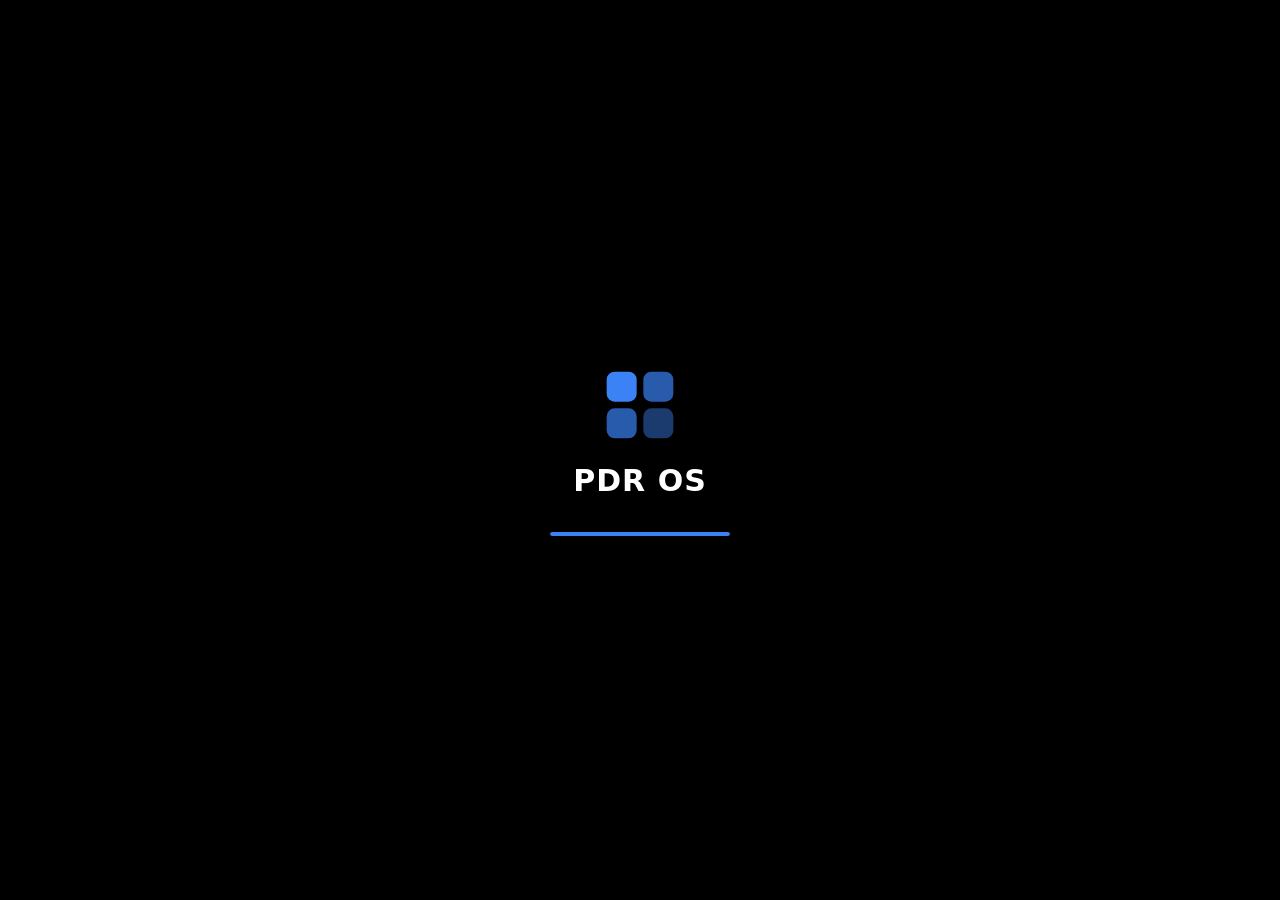
==== web/os/index.html @ 19054e84 "Add tablet OS UI, app SDK and integration protocol Framework-agnostic tablet OS that runs in a DUI (" ====
<!DOCTYPE html>
<html lang="en" data-theme="dark">
<head>
    <meta charset="utf-8">
    <meta name="viewport" content="width=device-width, initial-scale=1">
    <title>PDR OS</title>
    <link rel="stylesheet" href="css/os.css">
    <!-- shared key-injection helpers (window.PDRTablet); the OS never calls ready() -->
    <script>window.__PDR_TABLET_OS__ = true;</script>
    <script src="../sdk/pdr-tablet.js"></script>
    <script type="module" src="js/main.js"></script>
</head>
<body>
    <div id="device" class="device is-asleep is-locked">
        <div id="wallpaper" class="wallpaper"></div>

        <div id="home" class="home"></div>
        <nav id="dock" class="dock"></nav>
        <div id="apps" class="apps"></div>
        <div id="switcher" class="switcher"></div>
        <div id="lock" class="lock"></div>

        <header id="statusbar" class="statusbar"></header>
        <div id="homebar" class="homebar" title="Home"></div>

        <div id="panel-scrim" class="scrim"></div>
        <div id="panel" class="panel"></div>
        <div id="toasts" class="toasts"></div>
        <div id="menu-scrim" class="scrim menu-scrim"></div>
        <div id="menu" class="menu"></div>

        <div id="boot" class="boot is-hidden"></div>
        <div id="sleep" class="sleep"></div>
        <div id="dim" class="dim"></div>
    </div>
</body>
</html>
---- web/os/css/os.css ----
/* =====================================================================
   PDR OS
   Everything is sized in rem. 1rem = 1/80 of the screen height (or 1/128
   of the width, whichever is smaller), so the layout scales to any DUI
   resolution. Designed for 16:10 landscape.
   ===================================================================== */

:root {
    font-size: min(calc(100vw / 128), calc(100vh / 80));

    --accent: #3b82f6;
    --accent-rgb: 59 130 246;
    --danger: #ef4444;
    --success: #22c55e;

    --font: 'Segoe UI Variable Text', 'Segoe UI', system-ui, -apple-system, 'Helvetica Neue', Arial, sans-serif;
    --font-display: 'Segoe UI Variable Display', 'Segoe UI', system-ui, -apple-system, sans-serif;

    --r-sm: .8rem;
    --r-md: 1.2rem;
    --r-lg: 1.8rem;
    --r-xl: 2.6rem;

    --ease: cubic-bezier(.2, .8, .2, 1);
    --ease-out: cubic-bezier(.16, 1, .3, 1);

    --statusbar-h: 3.2rem;
    --homebar-h: 2.4rem;

    --on-wallpaper: #ffffff;
    --on-wallpaper-2: rgba(255, 255, 255, .72);
}

:root,
[data-theme="dark"] {
    color-scheme: dark;
    --bg: #0e1420;
    --surface: #151c2a;
    --surface-2: #1b2334;
    --surface-3: #232d42;
    --hover: rgba(255, 255, 255, .055);
    --border: rgba(255, 255, 255, .07);
    --border-strong: rgba(255, 255, 255, .13);
    --text: #e9eef7;
    --text-2: #a4afc3;
    --text-3: #6d7a93;
    --glass: rgba(20, 27, 42, .58);
    --glass-strong: rgba(19, 26, 40, .86);
    --glass-border: rgba(255, 255, 255, .09);
    --shadow: 0 1.2rem 3.6rem rgba(0, 0, 0, .42);
    --shadow-sm: 0 .4rem 1.2rem rgba(0, 0, 0, .28);
}

[data-theme="light"] {
    color-scheme: light;
    --bg: #eef1f6;
    --surface: #f6f7fb;
    --surface-2: #ffffff;
    --surface-3: #e7ebf2;
    --hover: rgba(15, 23, 42, .05);
    --border: rgba(15, 23, 42, .08);
    --border-strong: rgba(15, 23, 42, .14);
    --text: #111827;
    --text-2: #4b5567;
    --text-3: #8591a5;
    --glass: rgba(255, 255, 255, .62);
    --glass-strong: rgba(250, 251, 254, .9);
    --glass-border: rgba(255, 255, 255, .55);
    --shadow: 0 1.2rem 3.6rem rgba(15, 23, 42, .2);
    --shadow-sm: 0 .4rem 1.2rem rgba(15, 23, 42, .12);
}

*, *::before, *::after { box-sizing: border-box; margin: 0; padding: 0; }

html, body {
    width: 100%;
    height: 100%;
    overflow: hidden;
    background: #000;
    font-family: var(--font);
    color: var(--text);
    -webkit-font-smoothing: antialiased;
    user-select: none;
}

button {
    font: inherit;
    color: inherit;
    background: none;
    border: 0;
    cursor: pointer;
}

input, textarea { font: inherit; color: inherit; user-select: text; }

.icon { display: inline-flex; width: 1em; height: 1em; flex-shrink: 0; }
.icon svg, .logo-mark svg { width: 100%; height: 100%; fill: currentColor; }
.logo-mark { display: inline-flex; }

::-webkit-scrollbar { width: .6rem; height: .6rem; }
::-webkit-scrollbar-thumb { background: var(--border-strong); border-radius: 1rem; }
::-webkit-scrollbar-track { background: transparent; }

/* ---------- device ---------- */

.device {
    position: relative;
    width: 100vw;
    height: 100vh;
    overflow: hidden;
    font-size: 1.4rem;
    background: #000;
}

.wallpaper {
    position: absolute;
    inset: 0;
    background-size: cover;
    transition: filter .4s var(--ease), transform .5s var(--ease);
}
.device.in-app .wallpaper,
.device.is-locked .wallpaper { filter: blur(.6rem) brightness(.8); transform: scale(1.04); }
.device.in-app:not([data-overlay="switcher"]) .wallpaper { filter: none; transform: none; }

/* ---------- status bar ---------- */

.statusbar {
    position: absolute;
    inset: 0 0 auto 0;
    height: var(--statusbar-h);
    padding: 0 2.2rem;
    display: flex;
    align-items: center;
    justify-content: space-between;
    z-index: 40;
    color: var(--on-wallpaper);
    font-size: 1.25rem;
    font-weight: 600;
    text-shadow: 0 1px 3px rgba(0, 0, 0, .35);
    transition: background .25s, color .25s;
}
.device.in-app:not([data-overlay="switcher"]) .statusbar {
    background: var(--surface);
    color: var(--text);
    text-shadow: none;
    border-bottom: 1px solid var(--border);
}
.sb-left { display: flex; align-items: baseline; gap: .9rem; }
.sb-date { font-weight: 500; opacity: .75; }
.sb-right {
    display: flex;
    align-items: center;
    gap: .9rem;
    height: 2.4rem;
    padding: 0 .9rem;
    margin-right: -.9rem;
    border-radius: 1.2rem;
    font-weight: 600;
    transition: background .15s;
}
.sb-right:hover { background: rgba(255, 255, 255, .12); }
.device.in-app:not([data-overlay="switcher"]) .sb-right:hover { background: var(--hover); }
.sb-icon { font-size: 1.5rem; }
.sb-bolt { font-size: 1.3rem; margin-left: -.5rem; }
.sb-network { font-weight: 500; opacity: .85; }
.sb-signal { display: inline-flex; align-items: flex-end; gap: .2rem; height: 1.2rem; }
.sb-signal i { width: .35rem; background: currentColor; opacity: .3; border-radius: .1rem; }
.sb-signal i:nth-child(1) { height: 35%; }
.sb-signal i:nth-child(2) { height: 55%; }
.sb-signal i:nth-child(3) { height: 78%; }
.sb-signal i:nth-child(4) { height: 100%; }
.sb-signal i.on { opacity: 1; }
.sb-battery { display: inline-flex; align-items: center; gap: .6rem; }
.battery {
    position: relative;
    width: 2.4rem;
    height: 1.2rem;
    padding: .15rem;
    border: .12rem solid currentColor;
    border-radius: .35rem;
    opacity: .9;
}
.battery::after {
    content: '';
    position: absolute;
    right: -.35rem;
    top: 30%;
    width: .2rem;
    height: 40%;
    background: currentColor;
    border-radius: 0 .1rem .1rem 0;
}
.battery-fill { display: block; height: 100%; background: currentColor; border-radius: .15rem; }
.battery.is-low .battery-fill { background: var(--danger); }

/* ---------- home ---------- */

.home {
    position: absolute;
    inset: var(--statusbar-h) 0 0 0;
    padding: 3.4rem 5.2rem 13rem;
    display: grid;
    grid-template-columns: 31rem 1fr;
    gap: 5.2rem;
    z-index: 1;
    transition: transform .35s var(--ease), opacity .3s var(--ease), filter .3s;
}
.device.in-app .home { transform: scale(.94); opacity: 0; pointer-events: none; }
.device.is-locked .home { opacity: 0; }

.home-widgets { display: flex; flex-direction: column; gap: 1.8rem; min-height: 0; }

.widget {
    background: var(--glass);
    backdrop-filter: blur(2.4rem) saturate(1.4);
    border: 1px solid var(--glass-border);
    border-radius: var(--r-xl);
    box-shadow: var(--shadow-sm);
    color: var(--text);
}
.clock-widget { padding: 2.4rem 2.6rem; }
.cw-time {
    font-family: var(--font-display);
    font-size: 7.2rem;
    font-weight: 300;
    line-height: 1;
    letter-spacing: -.2rem;
}
.cw-time small, .lock-time small { font-size: .32em; font-weight: 500; letter-spacing: 0; margin-left: .6rem; opacity: .7; }
.cw-date { margin-top: 1rem; font-size: 1.6rem; color: var(--text-2); }

.notif-widget { padding: 1.8rem; display: flex; flex-direction: column; gap: 1.2rem; min-height: 0; flex: 1; overflow: hidden; }
.widget-title {
    display: flex;
    align-items: center;
    gap: .8rem;
    padding: 0 .4rem;
    font-size: 1.2rem;
    font-weight: 600;
    text-transform: uppercase;
    letter-spacing: .1rem;
    color: var(--text-2);
}
.nw-list { display: flex; flex-direction: column; gap: .8rem; overflow-y: auto; min-height: 0; }
.nw-empty { margin: auto; color: var(--text-3); font-size: 1.3rem; }

.home-apps { min-height: 0; overflow-y: auto; overflow-x: hidden; padding: 1rem .6rem 0; margin: -1rem -.6rem 0; }

.app-grid {
    display: grid;
    grid-template-columns: repeat(auto-fill, minmax(10.4rem, 1fr));
    gap: 2.6rem 1.6rem;
    align-content: start;
}

.app-icon {
    position: relative;
    display: flex;
    flex-direction: column;
    align-items: center;
    gap: .8rem;
    color: var(--on-wallpaper);
    border-radius: var(--r-lg);
    transition: transform .18s var(--ease);
}
.app-icon:hover { transform: translateY(-.2rem); }
.app-icon:active { transform: scale(.92); }
.app-label {
    max-width: 10.4rem;
    font-size: 1.25rem;
    font-weight: 500;
    white-space: nowrap;
    overflow: hidden;
    text-overflow: ellipsis;
    text-shadow: 0 1px 3px rgba(0, 0, 0, .5);
}
.tile-wrap { position: relative; display: inline-flex; }

.tile {
    width: 7.2rem;
    height: 7.2rem;
    border-radius: 1.9rem;
    display: inline-flex;
    align-items: center;
    justify-content: center;
    flex-shrink: 0;
    color: #fff;
    overflow: hidden;
    box-shadow: 0 .6rem 1.6rem rgba(0, 0, 0, .28), inset 0 1px 0 rgba(255, 255, 255, .22);
    background-image: linear-gradient(160deg, rgba(255, 255, 255, .18), rgba(255, 255, 255, 0) 55%);
}
.tile-default { background-color: var(--accent); }
.tile.has-image { background: transparent; box-shadow: 0 .6rem 1.6rem rgba(0, 0, 0, .28); }
.tile img { width: 100%; height: 100%; object-fit: cover; pointer-events: none; }
.tile-letter { font-family: var(--font-display); font-size: 3.2rem; font-weight: 600; }
.tile-glyph { font-size: 3.8rem; }
.tile .logo-mark { width: 55%; height: 55%; }

.tile-xs { width: 3rem; height: 3rem; border-radius: .85rem; box-shadow: none; }
.tile-xs .tile-letter { font-size: 1.4rem; }
.tile-xs .tile-glyph { font-size: 1.7rem; }
.tile-sm { width: 4.2rem; height: 4.2rem; border-radius: 1.15rem; box-shadow: none; }
.tile-sm .tile-letter { font-size: 1.9rem; }
.tile-sm .tile-glyph { font-size: 2.3rem; }
.tile-xl { width: 10rem; height: 10rem; border-radius: 2.6rem; }
.tile-xl .tile-letter { font-size: 4.6rem; }
.tile-xl .tile-glyph { font-size: 5.4rem; }

.badge {
    position: absolute;
    top: -.6rem;
    right: -.6rem;
    min-width: 2.2rem;
    height: 2.2rem;
    padding: 0 .6rem;
    display: inline-flex;
    align-items: center;
    justify-content: center;
    border-radius: 1.1rem;
    background: var(--danger);
    color: #fff;
    font-size: 1.15rem;
    font-weight: 700;
    box-shadow: 0 0 0 .2rem rgba(0, 0, 0, .15);
}

.grid-empty {
    grid-column: 1 / -1;
    margin-top: 4rem;
    padding: 3.6rem 3rem;
    display: flex;
    flex-direction: column;
    align-items: center;
    gap: .8rem;
    text-align: center;
    color: var(--on-wallpaper);
    background: rgba(0, 0, 0, .16);
    border: 1px dashed rgba(255, 255, 255, .22);
    border-radius: var(--r-xl);
}
.grid-empty-icon { font-size: 3.6rem; opacity: .7; margin-bottom: .6rem; }
.grid-empty-title { font-size: 1.8rem; font-weight: 600; }
.grid-empty-text { font-size: 1.35rem; color: var(--on-wallpaper-2); max-width: 36rem; }

/* ---------- dock ---------- */

.dock {
    position: absolute;
    left: 50%;
    bottom: 3.4rem;
    z-index: 2;
    display: flex;
    align-items: center;
    gap: 1.4rem;
    padding: 1.2rem 1.4rem;
    background: var(--glass);
    backdrop-filter: blur(2.8rem) saturate(1.5);
    border: 1px solid var(--glass-border);
    border-radius: 2.8rem;
    box-shadow: var(--shadow);
    transform: translateX(-50%);
    transition: transform .35s var(--ease), opacity .25s;
}
.dock.is-empty { display: none; }
.device.in-app .dock,
.device.is-locked .dock { transform: translate(-50%, 14rem); opacity: 0; pointer-events: none; }
.dock .tile { width: 6.4rem; height: 6.4rem; border-radius: 1.7rem; }
.dock .tile-glyph { font-size: 3.4rem; }
.dock .tile-letter { font-size: 2.8rem; }
.dock-divider { width: 1px; align-self: stretch; margin: .4rem .2rem; background: var(--border-strong); }
.run-dot {
    position: absolute;
    bottom: -.9rem;
    width: .5rem;
    height: .5rem;
    border-radius: 50%;
    background: var(--text-2);
}

/* ---------- app host ---------- */

.apps {
    position: absolute;
    inset: var(--statusbar-h) 0 var(--homebar-h) 0;
    z-index: 10;
    pointer-events: none;
}
.app-frame {
    position: absolute;
    inset: 0;
    display: none;
    background: var(--bg);
    opacity: 0;
    transform: scale(.35);
    border-radius: var(--r-xl);
    overflow: hidden;
    transition: transform .34s var(--ease-out), opacity .22s var(--ease), border-radius .34s var(--ease-out);
}
.app-frame.is-visible { display: block; }
.app-frame.is-foreground { opacity: 1; transform: none; border-radius: 0; pointer-events: auto; }
.app-frame iframe { position: absolute; inset: 0; width: 100%; height: 100%; border: 0; background: var(--bg); }
.app-loader {
    position: absolute;
    inset: 0;
    display: flex;
    align-items: center;
    justify-content: center;
    background: var(--bg);
}
.spinner {
    width: 3.2rem;
    height: 3.2rem;
    border-radius: 50%;
    border: .3rem solid var(--border-strong);
    border-top-color: var(--accent);
    animation: spin .8s linear infinite;
}
@keyframes spin { to { transform: rotate(360deg); } }

.device.in-app:not([data-overlay="switcher"]) .homebar { background: var(--surface); }

/* ---------- home bar ---------- */

.homebar {
    position: absolute;
    left: 0;
    right: 0;
    bottom: 0;
    height: var(--homebar-h);
    z-index: 41;
    display: flex;
    align-items: center;
    justify-content: center;
    cursor: pointer;
    transition: background .25s;
    touch-action: none;
}
.homebar-pill {
    width: 16rem;
    height: .55rem;
    border-radius: 1rem;
    background: var(--on-wallpaper);
    opacity: .7;
    transform: translateY(var(--pull, 0));
    transition: opacity .15s, width .2s var(--ease);
    box-shadow: 0 0 .6rem rgba(0, 0, 0, .25);
}
.device.in-app:not([data-overlay="switcher"]) .homebar-pill { background: var(--text); opacity: .45; box-shadow: none; }
.homebar:hover .homebar-pill { opacity: 1; width: 18rem; }
.device.is-locked .homebar { pointer-events: none; opacity: 0; }

/* ---------- switcher ---------- */

.switcher {
    position: absolute;
    inset: 0;
    z-index: 20;
    display: flex;
    flex-direction: column;
    align-items: center;
    justify-content: center;
    gap: 3rem;
    background: rgba(5, 10, 20, .45);
    backdrop-filter: blur(2.2rem) saturate(1.2);
    opacity: 0;
    pointer-events: none;
    transition: opacity .25s var(--ease);
}
.device[data-overlay="switcher"] .switcher { opacity: 1; pointer-events: auto; }
.sw-track {
    display: flex;
    gap: 3.2rem;
    padding: 4rem 6rem 2rem;
    max-width: 100%;
    overflow-x: auto;
    align-items: flex-start;
}
.sw-item {
    position: relative;
    flex-shrink: 0;
    display: flex;
    flex-direction: column;
    gap: 1rem;
    transition: transform .25s var(--ease), opacity .25s;
    animation: sw-in .35s var(--ease-out) backwards;
}
.sw-item:nth-child(2) { animation-delay: .03s; }
.sw-item:nth-child(3) { animation-delay: .06s; }
.sw-item:nth-child(4) { animation-delay: .09s; }
.sw-item.is-dragging { transition: none; }
.sw-item.is-dismissed { transform: translateY(-40rem) !important; opacity: 0 !important; }
@keyframes sw-in { from { transform: translateY(3rem) scale(.94); opacity: 0; } }
.sw-head { display: flex; align-items: center; gap: .9rem; color: #fff; font-weight: 600; font-size: 1.4rem; padding-left: .4rem; }
.sw-head .tile-xs { width: 2.6rem; height: 2.6rem; border-radius: .75rem; }
.sw-card {
    position: relative;
    width: 30rem;
    height: 19rem;
    display: flex;
    align-items: center;
    justify-content: center;
    border-radius: var(--r-xl);
    background:
        radial-gradient(ellipse at 30% 20%, rgba(255, 255, 255, .16), transparent 60%),
        linear-gradient(150deg, rgba(11, 18, 32, .25), rgba(11, 18, 32, .7)),
        var(--tint);
    border: 1px solid rgba(255, 255, 255, .12);
    box-shadow: var(--shadow);
    cursor: pointer;
    touch-action: none;
    transition: transform .2s var(--ease);
}
.sw-card:hover { transform: scale(1.025); }
.sw-current {
    position: absolute;
    top: 1.2rem;
    left: 1.2rem;
    padding: .3rem .9rem;
    border-radius: 1rem;
    font-size: 1.1rem;
    font-weight: 600;
    color: #fff;
    background: rgba(0, 0, 0, .3);
}
.sw-close {
    position: absolute;
    top: 3.2rem;
    right: -1rem;
    width: 3rem;
    height: 3rem;
    display: flex;
    align-items: center;
    justify-content: center;
    border-radius: 50%;
    font-size: 1.6rem;
    color: #fff;
    background: rgba(30, 38, 55, .9);
    border: 1px solid rgba(255, 255, 255, .15);
    box-shadow: var(--shadow-sm);
}
.sw-close:hover { background: var(--danger); }
.sw-empty { display: flex; flex-direction: column; align-items: center; gap: 1rem; color: rgba(255, 255, 255, .75); font-size: 1.6rem; }
.sw-empty .icon { font-size: 4rem; opacity: .6; }
.sw-clear {
    padding: .9rem 2rem;
    border-radius: 2rem;
    font-weight: 600;
    color: #fff;
    background: rgba(255, 255, 255, .12);
    border: 1px solid rgba(255, 255, 255, .15);
}
.sw-clear:hover { background: rgba(255, 255, 255, .2); }

/* ---------- lock screen ---------- */

.lock {
    position: absolute;
    inset: 0;
    z-index: 30;
    color: var(--on-wallpaper);
    cursor: pointer;
    touch-action: none;
    opacity: 0;
    pointer-events: none;
    transition: opacity .35s var(--ease);
}
.device.is-locked .lock { opacity: 1; pointer-events: auto; }
.lock.is-unlocking .lock-inner { transform: translateY(-30%) !important; opacity: 0 !important; }
.lock-inner {
    height: 100%;
    display: flex;
    flex-direction: column;
    align-items: center;
    padding: 8rem 0 4rem;
    transition: transform .4s var(--ease-out), opacity .35s var(--ease);
}
.lock.is-dragging .lock-inner { transition: none; }
.lock-top { display: flex; flex-direction: column; align-items: center; text-shadow: 0 .2rem 1.2rem rgba(0, 0, 0, .25); }
.lock-icon { font-size: 2rem; opacity: .85; margin-bottom: 1.4rem; }
.lock-time {
    font-family: var(--font-display);
    font-size: 13rem;
    font-weight: 200;
    line-height: 1;
    letter-spacing: -.4rem;
}
.lock-date { margin-top: 1.2rem; font-size: 2.1rem; font-weight: 500; color: var(--on-wallpaper-2); }
.lock-notifs { margin-top: 4rem; width: 46rem; display: flex; flex-direction: column; gap: .9rem; }
.lock-count {
    align-self: center;
    display: inline-flex;
    align-items: center;
    gap: .8rem;
    padding: .8rem 1.6rem;
    border-radius: 2rem;
    background: var(--glass);
    backdrop-filter: blur(2rem);
    color: var(--text);
    font-weight: 600;
}
.lock-hint {
    margin-top: auto;
    display: flex;
    flex-direction: column;
    align-items: center;
    gap: .2rem;
    font-size: 1.3rem;
    color: var(--on-wallpaper-2);
    animation: hint 2.4s ease-in-out infinite;
}
.lock-hint .icon { font-size: 2.2rem; }
@keyframes hint { 0%, 100% { transform: translateY(0); opacity: .75; } 50% { transform: translateY(-.6rem); opacity: 1; } }

/* ---------- notifications ---------- */

.notif {
    display: flex;
    align-items: flex-start;
    gap: 1.2rem;
    padding: 1.3rem 1.4rem;
    border-radius: var(--r-lg);
    background: var(--glass-strong);
    backdrop-filter: blur(2.4rem) saturate(1.4);
    border: 1px solid var(--glass-border);
    color: var(--text);
    cursor: pointer;
    text-align: left;
    transition: background .15s;
}
.notif:hover { background: var(--surface-3); }
.notif .tile-xs .logo-mark { width: 60%; height: 60%; }
.notif-body { flex: 1; min-width: 0; }
.notif-head { display: flex; justify-content: space-between; gap: 1rem; font-size: 1.1rem; color: var(--text-3); margin-bottom: .15rem; }
.notif-app { font-weight: 600; text-transform: uppercase; letter-spacing: .06rem; overflow: hidden; white-space: nowrap; text-overflow: ellipsis; }
.notif-time { flex-shrink: 0; }
.notif-title { font-weight: 600; font-size: 1.35rem; overflow: hidden; white-space: nowrap; text-overflow: ellipsis; }
.notif-text {
    font-size: 1.25rem;
    color: var(--text-2);
    display: -webkit-box;
    -webkit-line-clamp: 2;
    -webkit-box-orient: vertical;
    overflow: hidden;
}
.notif-compact { padding: 1rem 1.2rem; }
.notif-compact .notif-text { -webkit-line-clamp: 1; }
.notif-widget .notif { background: var(--hover); backdrop-filter: none; border-color: transparent; }
.notif-widget .notif:hover { background: var(--surface-3); }
.notif-dismiss {
    width: 2.2rem;
    height: 2.2rem;
    display: flex;
    align-items: center;
    justify-content: center;
    border-radius: 50%;
    color: var(--text-3);
    font-size: 1.3rem;
    flex-shrink: 0;
    opacity: 0;
    transition: opacity .15s, background .15s;
}
.notif:hover .notif-dismiss { opacity: 1; }
.notif-dismiss:hover { background: var(--hover); color: var(--text); }

.toasts {
    position: absolute;
    top: calc(var(--statusbar-h) + 1rem);
    left: 50%;
    z-index: 50;
    width: 44rem;
    display: flex;
    flex-direction: column;
    gap: .8rem;
    transform: translateX(-50%);
    pointer-events: none;
}
.toast { pointer-events: auto; box-shadow: var(--shadow); animation: toast-in .4s var(--ease-out); }
.toast.is-leaving { animation: toast-out .25s var(--ease) forwards; }
@keyframes toast-in { from { transform: translateY(-3rem) scale(.96); opacity: 0; } }
@keyframes toast-out { to { transform: translateY(-2rem) scale(.96); opacity: 0; } }

/* ---------- quick panel ---------- */

.scrim { position: absolute; inset: 0; z-index: 44; display: none; }
.device[data-overlay="panel"] #panel-scrim { display: block; }
.menu-scrim { z-index: 54; }
.menu-scrim.is-open { display: block; }

.panel {
    position: absolute;
    top: calc(var(--statusbar-h) + .6rem);
    right: 1.4rem;
    z-index: 45;
    width: 40rem;
    max-height: calc(100% - var(--statusbar-h) - 4rem);
    display: flex;
    flex-direction: column;
    gap: 1.6rem;
    padding: 1.6rem;
    background: var(--glass-strong);
    backdrop-filter: blur(3rem) saturate(1.5);
    border: 1px solid var(--glass-border);
    border-radius: var(--r-xl);
    box-shadow: var(--shadow);
    color: var(--text);
    opacity: 0;
    transform: translateY(-1.6rem) scale(.97);
    transform-origin: top right;
    pointer-events: none;
    transition: opacity .2s var(--ease), transform .3s var(--ease-out);
}
.device[data-overlay="panel"] .panel { opacity: 1; transform: none; pointer-events: auto; }
.qp-tiles { display: grid; grid-template-columns: repeat(4, 1fr); gap: 1rem; }
.qp-tile {
    display: flex;
    flex-direction: column;
    align-items: center;
    gap: .8rem;
    padding: 1.2rem .4rem 1rem;
    border-radius: var(--r-lg);
    background: var(--hover);
    font-size: 1.1rem;
    font-weight: 500;
    color: var(--text-2);
    transition: background .15s;
}
.qp-tile:hover { background: var(--surface-3); }
.qp-tile-icon {
    width: 4rem;
    height: 4rem;
    display: flex;
    align-items: center;
    justify-content: center;
    border-radius: 50%;
    font-size: 2rem;
    color: var(--text);
    background: var(--surface-3);
}
.qp-tile.is-active .qp-tile-icon { background: var(--accent); color: #fff; }
.qp-tile.is-active { color: var(--text); }
.qp-tile-label { text-align: center; line-height: 1.2; }
.qp-brightness {
    display: flex;
    align-items: center;
    gap: 1.2rem;
    padding: 1.2rem 1.6rem;
    border-radius: var(--r-lg);
    background: var(--hover);
    font-size: 1.8rem;
    color: var(--text-2);
}
.qp-brightness input { flex: 1; }
.qp-notifs-head {
    display: flex;
    align-items: center;
    justify-content: space-between;
    padding: 0 .4rem;
    font-size: 1.2rem;
    font-weight: 600;
    text-transform: uppercase;
    letter-spacing: .1rem;
    color: var(--text-2);
}
.link-btn { color: var(--accent); font-weight: 600; font-size: 1.2rem; text-transform: none; letter-spacing: 0; }
.link-btn:hover { text-decoration: underline; }
.qp-notifs { display: flex; flex-direction: column; gap: .8rem; overflow-y: auto; min-height: 0; }
.qp-notifs .notif { background: var(--hover); backdrop-filter: none; border-color: transparent; }
.qp-notifs .notif:hover { background: var(--surface-3); }
.qp-empty {
    display: flex;
    flex-direction: column;
    align-items: center;
    gap: .8rem;
    padding: 2.4rem 0;
    color: var(--text-3);
}
.qp-empty .icon { font-size: 2.6rem; }

/* ---------- context menu ---------- */

.menu {
    position: absolute;
    z-index: 55;
    min-width: 22rem;
    padding: .6rem;
    background: var(--glass-strong);
    backdrop-filter: blur(3rem) saturate(1.5);
    border: 1px solid var(--glass-border);
    border-radius: var(--r-lg);
    box-shadow: var(--shadow);
    color: var(--text);
    visibility: hidden;
    opacity: 0;
    transform: scale(.95);
    transition: opacity .15s, transform .2s var(--ease-out);
}
.menu.is-open { visibility: visible; opacity: 1; transform: none; }
.menu-title { padding: .8rem 1.2rem .6rem; font-size: 1.15rem; font-weight: 600; color: var(--text-3); }
.menu-item {
    width: 100%;
    display: flex;
    align-items: center;
    gap: 1.1rem;
    padding: 1rem 1.2rem;
    border-radius: var(--r-md);
    font-size: 1.35rem;
    text-align: left;
}
.menu-item .icon { font-size: 1.7rem; color: var(--text-2); }
.menu-item:hover { background: var(--hover); }
.menu-item.is-danger, .menu-item.is-danger .icon { color: var(--danger); }

/* ---------- boot / sleep / brightness ---------- */

.boot {
    position: absolute;
    inset: 0;
    z-index: 60;
    display: flex;
    align-items: center;
    justify-content: center;
    background: #000;
    color: #fff;
    transition: opacity .45s var(--ease);
}
.boot.is-hidden { display: none; }
.boot.is-done { opacity: 0; }
.boot-inner { display: flex; flex-direction: column; align-items: center; gap: 1.8rem; }
.boot-logo { width: 8rem; height: 8rem; color: var(--accent); }
.boot.is-running .boot-logo { animation: boot-logo 1s var(--ease-out) backwards; }
.boot-name { font-family: var(--font-display); font-size: 3rem; font-weight: 600; letter-spacing: .1rem; }
.boot.is-running .boot-name { animation: fade-up .8s .25s var(--ease-out) backwards; }
.boot-progress { width: 18rem; height: .4rem; margin-top: 1.6rem; border-radius: 1rem; background: rgba(255, 255, 255, .12); overflow: hidden; }
.boot-progress span { display: block; height: 100%; width: 0; border-radius: inherit; background: var(--accent); }
.boot.is-running .boot-progress span { animation: boot-bar 1.6s .2s var(--ease) forwards; }
@keyframes boot-logo { from { transform: scale(.6) rotate(-20deg); opacity: 0; } }
@keyframes fade-up { from { transform: translateY(1rem); opacity: 0; } }
@keyframes boot-bar { to { width: 100%; } }

.sleep {
    position: absolute;
    inset: 0;
    z-index: 70;
    background: #000;
    opacity: 0;
    pointer-events: none;
    transition: opacity .3s var(--ease);
}
.device.is-asleep .sleep { opacity: 1; pointer-events: auto; }

.dim { position: absolute; inset: 0; z-index: 80; background: #000; opacity: 0; pointer-events: none; }

/* ---------- form controls ---------- */

input[type="range"] {
    -webkit-appearance: none;
    appearance: none;
    height: .6rem;
    border-radius: 1rem;
    background: linear-gradient(to right, var(--accent) 0 var(--val, 100%), var(--surface-3) var(--val, 100%) 100%);
    outline: none;
    cursor: pointer;
}
input[type="range"]::-webkit-slider-thumb {
    -webkit-appearance: none;
    width: 2rem;
    height: 2rem;
    border-radius: 50%;
    background: #fff;
    border: .4rem solid var(--accent);
    box-shadow: 0 .2rem .6rem rgba(0, 0, 0, .3);
}

input[type="text"] {
    width: 100%;
    height: 3.8rem;
    padding: 0 1.4rem;
    border-radius: var(--r-md);
    background: var(--surface);
    border: 1px solid var(--border-strong);
    outline: none;
    transition: border-color .15s, box-shadow .15s;
}
input[type="text"]:focus { border-color: var(--accent); box-shadow: 0 0 0 .3rem rgb(var(--accent-rgb) / .25); }
input::placeholder { color: var(--text-3); }

.btn {
    height: 3.6rem;
    padding: 0 1.8rem;
    border-radius: var(--r-md);
    background: var(--accent);
    color: #fff;
    font-weight: 600;
    white-space: nowrap;
    transition: filter .15s, background .15s;
}
.btn:hover { filter: brightness(1.1); }
.btn-ghost { background: var(--surface-3); color: var(--text); }
.btn-danger { background: rgba(239, 68, 68, .14); color: var(--danger); }
.btn-danger:hover { background: var(--danger); color: #fff; filter: none; }

.switch {
    position: relative;
    width: 4.6rem;
    height: 2.8rem;
    flex-shrink: 0;
    border-radius: 2rem;
    background: var(--surface-3);
    transition: background .2s var(--ease);
}
.switch span {
    position: absolute;
    top: .3rem;
    left: .3rem;
    width: 2.2rem;
    height: 2.2rem;
    border-radius: 50%;
    background: #fff;
    box-shadow: 0 .2rem .5rem rgba(0, 0, 0, .3);
    transition: transform .25s var(--ease-out);
}
.switch.is-on { background: var(--accent); }
.switch.is-on span { transform: translateX(1.8rem); }

.segmented { display: inline-flex; padding: .3rem; border-radius: var(--r-md); background: var(--surface-3); }
.segmented button { padding: .7rem 1.8rem; border-radius: .9rem; font-weight: 600; color: var(--text-2); transition: background .15s, color .15s; }
.segmented button.is-active { background: var(--surface-2); color: var(--text); box-shadow: var(--shadow-sm); }

.swatches { display: flex; gap: .9rem; }
.swatch {
    width: 2.8rem;
    height: 2.8rem;
    border-radius: 50%;
    box-shadow: inset 0 0 0 1px rgba(0, 0, 0, .15);
    transition: transform .15s;
}
.swatch:hover { transform: scale(1.1); }
.swatch.is-active { box-shadow: 0 0 0 .25rem var(--surface-2), 0 0 0 .45rem currentColor; color: var(--text); }

/* ---------- settings app ---------- */

.settings { position: absolute; inset: 0; display: grid; grid-template-columns: 30rem 1fr; background: var(--bg); color: var(--text); }
.set-nav {
    padding: 2.6rem 1.4rem;
    display: flex;
    flex-direction: column;
    gap: .3rem;
    background: var(--surface);
    border-right: 1px solid var(--border);
    overflow-y: auto;
}
.set-nav-title { font-family: var(--font-display); font-size: 2.8rem; font-weight: 700; padding: 0 1.2rem 1.6rem; }
.set-nav-item {
    display: flex;
    align-items: center;
    gap: 1.2rem;
    padding: .9rem 1.2rem;
    border-radius: var(--r-md);
    font-size: 1.45rem;
    font-weight: 500;
    text-align: left;
    transition: background .15s;
}
.set-nav-item:hover { background: var(--hover); }
.set-nav-item.is-active { background: rgb(var(--accent-rgb) / .16); color: var(--text); }
.set-nav-item > span:nth-child(2) { flex: 1; }
.set-nav-icon {
    width: 3rem;
    height: 3rem;
    display: flex;
    align-items: center;
    justify-content: center;
    border-radius: .85rem;
    color: #fff;
    font-size: 1.7rem;
}
.set-nav-chevron { color: var(--text-3); font-size: 1.6rem; }

.set-detail { padding: 2.6rem 4.4rem 4rem; overflow-y: auto; }
.set-detail > * { max-width: 76rem; }
.set-title { font-family: var(--font-display); font-size: 2.8rem; font-weight: 700; margin-bottom: 2rem; }
.set-group { margin-bottom: 2.4rem; }
.set-group-title { font-size: 1.2rem; font-weight: 600; text-transform: uppercase; letter-spacing: .1rem; color: var(--text-3); margin: 0 0 .9rem 1.4rem; }
.set-card { background: var(--surface-2); border: 1px solid var(--border); border-radius: var(--r-lg); overflow: hidden; }
.set-row {
    display: flex;
    align-items: center;
    justify-content: space-between;
    gap: 2.4rem;
    min-height: 5.8rem;
    padding: 1.2rem 1.8rem;
    border-bottom: 1px solid var(--border);
}
.set-row:last-child { border-bottom: 0; }
.set-row-stack { flex-direction: column; align-items: stretch; gap: 1rem; }
.set-row-label { font-size: 1.45rem; font-weight: 500; }
.set-row-desc { font-size: 1.2rem; color: var(--text-3); margin-top: .2rem; }
.set-row-text { min-width: 0; }
.set-value { color: var(--text-2); }
.mono { font-family: Consolas, 'Cascadia Mono', monospace; }
.set-app { display: flex; align-items: center; gap: 1.2rem; }
.set-actions { display: flex; gap: .8rem; }
.set-empty { padding: 2.4rem; text-align: center; color: var(--text-3); }
.set-error { color: var(--danger); font-size: 1.2rem; }
.set-error:empty { display: none; }
.range-wrap { display: flex; align-items: center; gap: 1.2rem; font-size: 1.8rem; color: var(--text-2); }
.range-wrap input { width: 30rem; }
.input-row { display: flex; gap: 1rem; }

.wp-grid { display: grid; grid-template-columns: repeat(3, 1fr); gap: 1.4rem; padding: 1.6rem; }
.wp-item { display: flex; flex-direction: column; gap: .8rem; text-align: left; }
.wp-preview {
    display: block;
    aspect-ratio: 16 / 10;
    border-radius: var(--r-md);
    box-shadow: inset 0 0 0 1px rgba(255, 255, 255, .08);
    transition: transform .15s, box-shadow .15s;
}
.wp-item:hover .wp-preview { transform: scale(1.02); }
.wp-item.is-active .wp-preview { box-shadow: 0 0 0 .3rem var(--accent); }
.wp-name { font-size: 1.3rem; font-weight: 500; color: var(--text-2); padding-left: .2rem; }
.wp-item.is-active .wp-name { color: var(--text); }
.wp-custom-preview { aspect-ratio: 16 / 10; width: 24rem; border-radius: var(--r-md); }

.about-hero { display: flex; flex-direction: column; align-items: center; gap: .6rem; padding: 2rem 0 3.2rem; }
.about-logo { width: 7.2rem; height: 7.2rem; color: var(--accent); margin-bottom: 1rem; }
.about-name { font-family: var(--font-display); font-size: 2.6rem; font-weight: 700; }
.about-version { color: var(--text-3); }
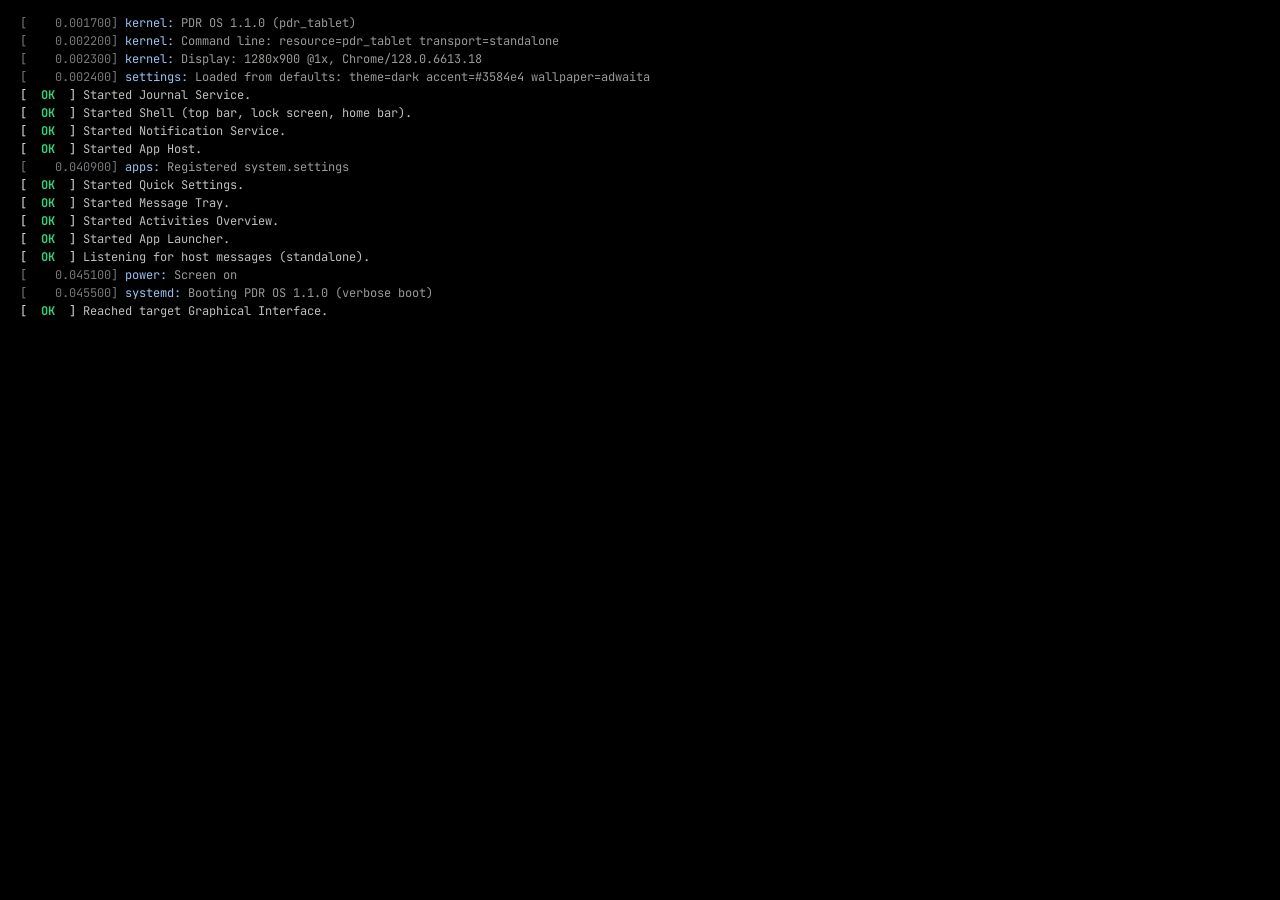
==== commit 64ebf5cc: "Restyle OS after GNOME/libadwaita, add system journal and boot log Look and feel - Top bar with Acti" ====
--- a/web/os/index.html
+++ b/web/os/index.html
@@ -4,6 +4,7 @@
     <meta charset="utf-8">
     <meta name="viewport" content="width=device-width, initial-scale=1">
     <title>PDR OS</title>
+    <link rel="preload" href="fonts/cantarell-latin-400-normal.woff2" as="font" type="font/woff2" crossorigin>
     <link rel="stylesheet" href="css/os.css">
     <!-- shared key-injection helpers (window.PDRTablet); the OS never calls ready() -->
     <script>window.__PDR_TABLET_OS__ = true;</script>
@@ -14,18 +15,19 @@
     <div id="device" class="device is-asleep is-locked">
         <div id="wallpaper" class="wallpaper"></div>
 
-        <div id="home" class="home"></div>
-        <nav id="dock" class="dock"></nav>
+        <main id="home" class="home"></main>
         <div id="apps" class="apps"></div>
-        <div id="switcher" class="switcher"></div>
+        <div id="overview" class="overview"></div>
+        <nav id="dash" class="dash"></nav>
         <div id="lock" class="lock"></div>
 
-        <header id="statusbar" class="statusbar"></header>
+        <header id="topbar" class="topbar"></header>
         <div id="homebar" class="homebar" title="Home"></div>
 
-        <div id="panel-scrim" class="scrim"></div>
-        <div id="panel" class="panel"></div>
-        <div id="toasts" class="toasts"></div>
+        <div id="overlay-scrim" class="scrim"></div>
+        <div id="calendar" class="popover popover-center tray"></div>
+        <div id="quick" class="popover popover-end qs"></div>
+        <div id="banners" class="banners"></div>
         <div id="menu-scrim" class="scrim menu-scrim"></div>
         <div id="menu" class="menu"></div>
 
--- a/web/os/css/os.css
+++ b/web/os/css/os.css
@@ -1,73 +1,80 @@
 /* =====================================================================
-   PDR OS
+   PDR OS — GNOME / libadwaita inspired tablet shell.
    Everything is sized in rem. 1rem = 1/80 of the screen height (or 1/128
    of the width, whichever is smaller), so the layout scales to any DUI
    resolution. Designed for 16:10 landscape.
    ===================================================================== */
 
+@font-face { font-family: 'Cantarell'; font-weight: 400; font-display: block; src: url('../fonts/cantarell-latin-400-normal.woff2') format('woff2'); }
+@font-face { font-family: 'Cantarell'; font-weight: 700; font-display: block; src: url('../fonts/cantarell-latin-700-normal.woff2') format('woff2'); }
+@font-face { font-family: 'JetBrains Mono'; font-weight: 400; font-display: swap; src: url('../fonts/jetbrains-mono-latin-400-normal.woff2') format('woff2'); }
+@font-face { font-family: 'JetBrains Mono'; font-weight: 700; font-display: swap; src: url('../fonts/jetbrains-mono-latin-700-normal.woff2') format('woff2'); }
+
 :root {
     font-size: min(calc(100vw / 128), calc(100vh / 80));
 
-    --accent: #3b82f6;
-    --accent-rgb: 59 130 246;
-    --danger: #ef4444;
-    --success: #22c55e;
-
-    --font: 'Segoe UI Variable Text', 'Segoe UI', system-ui, -apple-system, 'Helvetica Neue', Arial, sans-serif;
-    --font-display: 'Segoe UI Variable Display', 'Segoe UI', system-ui, -apple-system, sans-serif;
-
-    --r-sm: .8rem;
-    --r-md: 1.2rem;
-    --r-lg: 1.8rem;
-    --r-xl: 2.6rem;
-
-    --ease: cubic-bezier(.2, .8, .2, 1);
+    --accent: #3584e4;
+    --accent-rgb: 53 132 228;
+
+    --font: 'Cantarell', 'Noto Sans', 'Ubuntu', 'Segoe UI', system-ui, sans-serif;
+    --mono: 'JetBrains Mono', 'DejaVu Sans Mono', 'Ubuntu Mono', Consolas, monospace;
+
+    --ease: cubic-bezier(.25, .46, .45, .94);
     --ease-out: cubic-bezier(.16, 1, .3, 1);
 
-    --statusbar-h: 3.2rem;
-    --homebar-h: 2.4rem;
-
-    --on-wallpaper: #ffffff;
-    --on-wallpaper-2: rgba(255, 255, 255, .72);
+    --topbar-h: 3.2rem;
+    --homebar-h: 2.2rem;
+
+    /* the shell (top bar, dash, overview, lock) is always drawn light-on-dark, like GNOME Shell */
+    --shell-fg: #ffffff;
+    --shell-dim: rgba(255, 255, 255, .7);
 }
 
 :root,
 [data-theme="dark"] {
     color-scheme: dark;
-    --bg: #0e1420;
-    --surface: #151c2a;
-    --surface-2: #1b2334;
-    --surface-3: #232d42;
-    --hover: rgba(255, 255, 255, .055);
-    --border: rgba(255, 255, 255, .07);
-    --border-strong: rgba(255, 255, 255, .13);
-    --text: #e9eef7;
-    --text-2: #a4afc3;
-    --text-3: #6d7a93;
-    --glass: rgba(20, 27, 42, .58);
-    --glass-strong: rgba(19, 26, 40, .86);
-    --glass-border: rgba(255, 255, 255, .09);
-    --shadow: 0 1.2rem 3.6rem rgba(0, 0, 0, .42);
-    --shadow-sm: 0 .4rem 1.2rem rgba(0, 0, 0, .28);
+    --window-bg: #222226;
+    --view-bg: #1d1d20;
+    --headerbar-bg: #2e2e32;
+    --headerbar-shade: rgba(0, 0, 6, .36);
+    --sidebar-bg: #2e2e32;
+    --card-bg: rgba(255, 255, 255, .08);
+    --card-shadow: 0 0 0 1px rgba(0, 0, 6, .09), 0 1px 3px 1px rgba(0, 0, 6, .07);
+    --popover-bg: #36363a;
+    --btn-bg: rgba(255, 255, 255, .1);
+    --btn-hover: rgba(255, 255, 255, .15);
+    --hover: rgba(255, 255, 255, .07);
+    --selected: rgba(255, 255, 255, .1);
+    --text: #ffffff;
+    --text-dim: rgba(255, 255, 255, .58);
+    --border: rgba(255, 255, 255, .1);
+    --destructive: #ff7b63;
+    --warning: #f8e45c;
+    --success: #8ff0a4;
+    --shadow: 0 .2rem .6rem rgba(0, 0, 0, .3), 0 1rem 3rem rgba(0, 0, 0, .35);
 }
 
 [data-theme="light"] {
     color-scheme: light;
-    --bg: #eef1f6;
-    --surface: #f6f7fb;
-    --surface-2: #ffffff;
-    --surface-3: #e7ebf2;
-    --hover: rgba(15, 23, 42, .05);
-    --border: rgba(15, 23, 42, .08);
-    --border-strong: rgba(15, 23, 42, .14);
-    --text: #111827;
-    --text-2: #4b5567;
-    --text-3: #8591a5;
-    --glass: rgba(255, 255, 255, .62);
-    --glass-strong: rgba(250, 251, 254, .9);
-    --glass-border: rgba(255, 255, 255, .55);
-    --shadow: 0 1.2rem 3.6rem rgba(15, 23, 42, .2);
-    --shadow-sm: 0 .4rem 1.2rem rgba(15, 23, 42, .12);
+    --window-bg: #fafafb;
+    --view-bg: #ffffff;
+    --headerbar-bg: #ffffff;
+    --headerbar-shade: rgba(0, 0, 6, .12);
+    --sidebar-bg: #ebebed;
+    --card-bg: #ffffff;
+    --card-shadow: 0 0 0 1px rgba(0, 0, 6, .03), 0 1px 3px 1px rgba(0, 0, 6, .07), 0 2px 6px 2px rgba(0, 0, 6, .03);
+    --popover-bg: #ffffff;
+    --btn-bg: rgba(0, 0, 6, .08);
+    --btn-hover: rgba(0, 0, 6, .12);
+    --hover: rgba(0, 0, 6, .05);
+    --selected: rgba(0, 0, 6, .08);
+    --text: rgba(0, 0, 6, .8);
+    --text-dim: rgba(0, 0, 6, .55);
+    --border: rgba(0, 0, 6, .1);
+    --destructive: #c01c28;
+    --warning: #9c6e03;
+    --success: #1b8553;
+    --shadow: 0 .2rem .6rem rgba(0, 0, 6, .12), 0 1rem 3rem rgba(0, 0, 6, .16);
 }
 
 *, *::before, *::after { box-sizing: border-box; margin: 0; padding: 0; }
@@ -83,22 +90,16 @@
     user-select: none;
 }
 
-button {
-    font: inherit;
-    color: inherit;
-    background: none;
-    border: 0;
-    cursor: pointer;
-}
-
-input, textarea { font: inherit; color: inherit; user-select: text; }
+button { font: inherit; color: inherit; background: none; border: 0; cursor: pointer; }
+button:disabled { opacity: .5; cursor: default; }
+input { font: inherit; color: inherit; user-select: text; }
 
 .icon { display: inline-flex; width: 1em; height: 1em; flex-shrink: 0; }
-.icon svg, .logo-mark svg { width: 100%; height: 100%; fill: currentColor; }
+.icon svg, .logo-mark svg { width: 100%; height: 100%; }
 .logo-mark { display: inline-flex; }
 
-::-webkit-scrollbar { width: .6rem; height: .6rem; }
-::-webkit-scrollbar-thumb { background: var(--border-strong); border-radius: 1rem; }
+::-webkit-scrollbar { width: .8rem; height: .8rem; }
+::-webkit-scrollbar-thumb { background: rgba(127, 127, 127, .45); border-radius: 1rem; border: .2rem solid transparent; background-clip: padding-box; }
 ::-webkit-scrollbar-track { background: transparent; }
 
 /* ---------- device ---------- */
@@ -116,141 +117,136 @@
     position: absolute;
     inset: 0;
     background-size: cover;
-    transition: filter .4s var(--ease), transform .5s var(--ease);
-}
-.device.in-app .wallpaper,
-.device.is-locked .wallpaper { filter: blur(.6rem) brightness(.8); transform: scale(1.04); }
-.device.in-app:not([data-overlay="switcher"]) .wallpaper { filter: none; transform: none; }
-
-/* ---------- status bar ---------- */
-
-.statusbar {
+    transition: filter .35s var(--ease), transform .35s var(--ease);
+}
+.device.is-locked .wallpaper { filter: blur(2rem) brightness(.65); transform: scale(1.08); }
+.device[data-overlay="overview"] .wallpaper { filter: brightness(.55); }
+
+/* ---------- top bar ---------- */
+
+.topbar {
     position: absolute;
     inset: 0 0 auto 0;
-    height: var(--statusbar-h);
-    padding: 0 2.2rem;
-    display: flex;
-    align-items: center;
-    justify-content: space-between;
+    height: var(--topbar-h);
+    padding: 0 .4rem;
+    display: grid;
+    grid-template-columns: 1fr auto 1fr;
+    align-items: center;
     z-index: 40;
-    color: var(--on-wallpaper);
-    font-size: 1.25rem;
-    font-weight: 600;
-    text-shadow: 0 1px 3px rgba(0, 0, 0, .35);
-    transition: background .25s, color .25s;
-}
-.device.in-app:not([data-overlay="switcher"]) .statusbar {
-    background: var(--surface);
-    color: var(--text);
-    text-shadow: none;
-    border-bottom: 1px solid var(--border);
-}
-.sb-left { display: flex; align-items: baseline; gap: .9rem; }
-.sb-date { font-weight: 500; opacity: .75; }
-.sb-right {
-    display: flex;
+    background: #000;
+    color: var(--shell-fg);
+    font-size: 1.3rem;
+    font-weight: 700;
+    transition: background .3s var(--ease);
+}
+.device.is-locked .topbar,
+.device[data-overlay="overview"] .topbar { background: transparent; }
+.device.is-locked .tb-start,
+.device.is-locked .tb-clock { visibility: hidden; }
+.tb-start { display: flex; }
+.tb-center { display: flex; justify-content: center; }
+.tb-end { display: flex; justify-content: flex-end; }
+.tb-btn {
+    height: 2.6rem;
+    padding: 0 1.2rem;
+    display: inline-flex;
     align-items: center;
     gap: .9rem;
-    height: 2.4rem;
-    padding: 0 .9rem;
-    margin-right: -.9rem;
-    border-radius: 1.2rem;
-    font-weight: 600;
+    border-radius: 1.3rem;
     transition: background .15s;
 }
-.sb-right:hover { background: rgba(255, 255, 255, .12); }
-.device.in-app:not([data-overlay="switcher"]) .sb-right:hover { background: var(--hover); }
-.sb-icon { font-size: 1.5rem; }
-.sb-bolt { font-size: 1.3rem; margin-left: -.5rem; }
-.sb-network { font-weight: 500; opacity: .85; }
-.sb-signal { display: inline-flex; align-items: flex-end; gap: .2rem; height: 1.2rem; }
-.sb-signal i { width: .35rem; background: currentColor; opacity: .3; border-radius: .1rem; }
-.sb-signal i:nth-child(1) { height: 35%; }
-.sb-signal i:nth-child(2) { height: 55%; }
-.sb-signal i:nth-child(3) { height: 78%; }
-.sb-signal i:nth-child(4) { height: 100%; }
-.sb-signal i.on { opacity: 1; }
-.sb-battery { display: inline-flex; align-items: center; gap: .6rem; }
+.tb-btn:hover { background: rgba(255, 255, 255, .16); }
+.tb-btn.is-active { background: rgba(255, 255, 255, .24); }
+.tb-icon { font-size: 1.6rem; }
+.tb-network { font-weight: 400; opacity: .9; }
+
+.ws { display: inline-flex; align-items: center; gap: .5rem; }
+.ws i { width: .7rem; height: .7rem; border-radius: .35rem; background: rgba(255, 255, 255, .55); }
+.ws i.ws-active { width: 2.8rem; background: #fff; }
+
+.tb-clock { position: relative; }
+.tb-unread {
+    width: .6rem;
+    height: .6rem;
+    border-radius: 50%;
+    background: #fff;
+    display: none;
+}
+.tb-unread.is-visible { display: block; }
+
+.tb-signal { display: inline-flex; align-items: flex-end; gap: .2rem; height: 1.3rem; }
+.tb-signal i { width: .35rem; background: currentColor; opacity: .3; border-radius: .1rem; }
+.tb-signal i:nth-child(1) { height: 35%; }
+.tb-signal i:nth-child(2) { height: 55%; }
+.tb-signal i:nth-child(3) { height: 78%; }
+.tb-signal i:nth-child(4) { height: 100%; }
+.tb-signal i.on { opacity: 1; }
+
+.tb-battery { display: inline-flex; align-items: center; gap: .6rem; font-weight: 700; }
 .battery {
     position: relative;
     width: 2.4rem;
-    height: 1.2rem;
+    height: 1.25rem;
     padding: .15rem;
-    border: .12rem solid currentColor;
+    border: .15rem solid currentColor;
     border-radius: .35rem;
-    opacity: .9;
 }
 .battery::after {
     content: '';
     position: absolute;
-    right: -.35rem;
-    top: 30%;
-    width: .2rem;
-    height: 40%;
+    right: -.4rem;
+    top: 28%;
+    width: .22rem;
+    height: 44%;
     background: currentColor;
     border-radius: 0 .1rem .1rem 0;
 }
-.battery-fill { display: block; height: 100%; background: currentColor; border-radius: .15rem; }
-.battery.is-low .battery-fill { background: var(--danger); }
-
-/* ---------- home ---------- */
+.battery-fill { display: block; height: 100%; background: currentColor; border-radius: .12rem; }
+.battery.is-low .battery-fill { background: #ff7b63; }
+.battery-bolt { position: absolute; inset: -.2rem 0 0; margin: auto; font-size: 1.1rem; color: #fff; filter: drop-shadow(0 0 .15rem #000); }
+
+/* ---------- home: search + app grid ---------- */
 
 .home {
     position: absolute;
-    inset: var(--statusbar-h) 0 0 0;
-    padding: 3.4rem 5.2rem 13rem;
-    display: grid;
-    grid-template-columns: 31rem 1fr;
-    gap: 5.2rem;
+    inset: var(--topbar-h) 0 0 0;
+    padding: 3rem 6rem 12.4rem;
+    display: flex;
+    flex-direction: column;
+    align-items: center;
     z-index: 1;
-    transition: transform .35s var(--ease), opacity .3s var(--ease), filter .3s;
-}
-.device.in-app .home { transform: scale(.94); opacity: 0; pointer-events: none; }
-.device.is-locked .home { opacity: 0; }
-
-.home-widgets { display: flex; flex-direction: column; gap: 1.8rem; min-height: 0; }
-
-.widget {
-    background: var(--glass);
-    backdrop-filter: blur(2.4rem) saturate(1.4);
-    border: 1px solid var(--glass-border);
-    border-radius: var(--r-xl);
-    box-shadow: var(--shadow-sm);
-    color: var(--text);
-}
-.clock-widget { padding: 2.4rem 2.6rem; }
-.cw-time {
-    font-family: var(--font-display);
-    font-size: 7.2rem;
-    font-weight: 300;
-    line-height: 1;
-    letter-spacing: -.2rem;
-}
-.cw-time small, .lock-time small { font-size: .32em; font-weight: 500; letter-spacing: 0; margin-left: .6rem; opacity: .7; }
-.cw-date { margin-top: 1rem; font-size: 1.6rem; color: var(--text-2); }
-
-.notif-widget { padding: 1.8rem; display: flex; flex-direction: column; gap: 1.2rem; min-height: 0; flex: 1; overflow: hidden; }
-.widget-title {
-    display: flex;
-    align-items: center;
-    gap: .8rem;
-    padding: 0 .4rem;
-    font-size: 1.2rem;
-    font-weight: 600;
-    text-transform: uppercase;
-    letter-spacing: .1rem;
-    color: var(--text-2);
-}
-.nw-list { display: flex; flex-direction: column; gap: .8rem; overflow-y: auto; min-height: 0; }
-.nw-empty { margin: auto; color: var(--text-3); font-size: 1.3rem; }
-
-.home-apps { min-height: 0; overflow-y: auto; overflow-x: hidden; padding: 1rem .6rem 0; margin: -1rem -.6rem 0; }
-
+    color: var(--shell-fg);
+    transition: transform .3s var(--ease), opacity .25s var(--ease);
+}
+.device.in-app .home,
+.device[data-overlay="overview"] .home { transform: scale(.96); opacity: 0; pointer-events: none; }
+.device.is-locked .home { opacity: 0; pointer-events: none; }
+
+.search-wrap { position: relative; width: 36rem; flex-shrink: 0; }
+.search-icon { position: absolute; left: 1.4rem; top: 50%; transform: translateY(-50%); font-size: 1.7rem; opacity: .75; pointer-events: none; }
+.search-entry {
+    width: 100%;
+    height: 4rem;
+    padding: 0 1.6rem 0 4.2rem;
+    border: 0;
+    border-radius: 2rem;
+    background: rgba(255, 255, 255, .14);
+    color: #fff;
+    outline: none;
+    transition: background .15s, box-shadow .15s;
+}
+.search-entry::placeholder { color: rgba(255, 255, 255, .6); }
+.search-entry:hover { background: rgba(255, 255, 255, .18); }
+.search-entry:focus { background: rgba(255, 255, 255, .2); box-shadow: inset 0 0 0 .2rem rgb(var(--accent-rgb) / .8); }
+
+.grid-scroll { flex: 1; width: 100%; min-height: 0; margin-top: 3.2rem; overflow-y: auto; overflow-x: hidden; }
 .app-grid {
     display: grid;
-    grid-template-columns: repeat(auto-fill, minmax(10.4rem, 1fr));
-    gap: 2.6rem 1.6rem;
-    align-content: start;
+    grid-template-columns: repeat(auto-fill, 11.6rem);
+    justify-content: center;
+    gap: 1.6rem 1.6rem;
+    max-width: 104rem;
+    margin: 0 auto;
 }
 
 .app-icon {
@@ -258,58 +254,59 @@
     display: flex;
     flex-direction: column;
     align-items: center;
-    gap: .8rem;
-    color: var(--on-wallpaper);
-    border-radius: var(--r-lg);
-    transition: transform .18s var(--ease);
-}
-.app-icon:hover { transform: translateY(-.2rem); }
-.app-icon:active { transform: scale(.92); }
+    gap: .9rem;
+    padding: 1.2rem .6rem 1rem;
+    border-radius: 1.8rem;
+    color: var(--shell-fg);
+    transition: background .15s, transform .15s var(--ease);
+}
+.app-icon:hover { background: rgba(255, 255, 255, .12); }
+.app-icon:active { transform: scale(.94); }
 .app-label {
     max-width: 10.4rem;
-    font-size: 1.25rem;
-    font-weight: 500;
+    font-size: 1.3rem;
     white-space: nowrap;
     overflow: hidden;
     text-overflow: ellipsis;
-    text-shadow: 0 1px 3px rgba(0, 0, 0, .5);
+    text-shadow: 0 1px 2px rgba(0, 0, 0, .6);
 }
 .tile-wrap { position: relative; display: inline-flex; }
 
 .tile {
-    width: 7.2rem;
-    height: 7.2rem;
-    border-radius: 1.9rem;
+    width: 6.8rem;
+    height: 6.8rem;
+    border-radius: 1.6rem;
     display: inline-flex;
     align-items: center;
     justify-content: center;
     flex-shrink: 0;
     color: #fff;
     overflow: hidden;
-    box-shadow: 0 .6rem 1.6rem rgba(0, 0, 0, .28), inset 0 1px 0 rgba(255, 255, 255, .22);
-    background-image: linear-gradient(160deg, rgba(255, 255, 255, .18), rgba(255, 255, 255, 0) 55%);
+    box-shadow: 0 .2rem .4rem rgba(0, 0, 0, .25), inset 0 -.25rem 0 rgba(0, 0, 0, .18);
+    background-image: linear-gradient(180deg, rgba(255, 255, 255, .12), rgba(255, 255, 255, 0) 60%);
 }
 .tile-default { background-color: var(--accent); }
-.tile.has-image { background: transparent; box-shadow: 0 .6rem 1.6rem rgba(0, 0, 0, .28); }
+.tile.has-image { background: transparent; box-shadow: none; }
 .tile img { width: 100%; height: 100%; object-fit: cover; pointer-events: none; }
-.tile-letter { font-family: var(--font-display); font-size: 3.2rem; font-weight: 600; }
-.tile-glyph { font-size: 3.8rem; }
+.tile-letter { font-size: 3rem; font-weight: 700; }
+.tile-glyph { display: inline-flex; width: 58%; height: 58%; }
+.tile-glyph svg { width: 100%; height: 100%; }
 .tile .logo-mark { width: 55%; height: 55%; }
-
-.tile-xs { width: 3rem; height: 3rem; border-radius: .85rem; box-shadow: none; }
-.tile-xs .tile-letter { font-size: 1.4rem; }
-.tile-xs .tile-glyph { font-size: 1.7rem; }
-.tile-sm { width: 4.2rem; height: 4.2rem; border-radius: 1.15rem; box-shadow: none; }
-.tile-sm .tile-letter { font-size: 1.9rem; }
-.tile-sm .tile-glyph { font-size: 2.3rem; }
-.tile-xl { width: 10rem; height: 10rem; border-radius: 2.6rem; }
-.tile-xl .tile-letter { font-size: 4.6rem; }
-.tile-xl .tile-glyph { font-size: 5.4rem; }
+.tile-ghost { background: transparent; box-shadow: none; font-size: 2.6rem; }
+
+.tile-xxs { width: 2.2rem; height: 2.2rem; border-radius: .6rem; box-shadow: none; }
+.tile-xxs .tile-letter { font-size: 1.1rem; }
+.tile-xs { width: 3.2rem; height: 3.2rem; border-radius: .85rem; box-shadow: none; }
+.tile-xs .tile-letter { font-size: 1.5rem; }
+.tile-sm { width: 4rem; height: 4rem; border-radius: 1rem; box-shadow: none; }
+.tile-sm .tile-letter { font-size: 1.8rem; }
+.tile-xl { width: 9.6rem; height: 9.6rem; border-radius: 2.2rem; }
+.tile-xl .tile-letter { font-size: 4.4rem; }
 
 .badge {
     position: absolute;
-    top: -.6rem;
-    right: -.6rem;
+    top: -.5rem;
+    right: -.5rem;
     min-width: 2.2rem;
     height: 2.2rem;
     padding: 0 .6rem;
@@ -317,71 +314,69 @@
     align-items: center;
     justify-content: center;
     border-radius: 1.1rem;
-    background: var(--danger);
+    background: #e01b24;
     color: #fff;
     font-size: 1.15rem;
     font-weight: 700;
-    box-shadow: 0 0 0 .2rem rgba(0, 0, 0, .15);
-}
-
-.grid-empty {
+}
+
+/* status page (libadwaita AdwStatusPage) */
+.status-page {
     grid-column: 1 / -1;
-    margin-top: 4rem;
-    padding: 3.6rem 3rem;
     display: flex;
     flex-direction: column;
     align-items: center;
+    justify-content: center;
     gap: .8rem;
+    padding: 4rem 2rem;
     text-align: center;
-    color: var(--on-wallpaper);
-    background: rgba(0, 0, 0, .16);
-    border: 1px dashed rgba(255, 255, 255, .22);
-    border-radius: var(--r-xl);
-}
-.grid-empty-icon { font-size: 3.6rem; opacity: .7; margin-bottom: .6rem; }
-.grid-empty-title { font-size: 1.8rem; font-weight: 600; }
-.grid-empty-text { font-size: 1.35rem; color: var(--on-wallpaper-2); max-width: 36rem; }
-
-/* ---------- dock ---------- */
-
-.dock {
+}
+.status-icon { font-size: 6.4rem; opacity: .45; margin-bottom: 1.2rem; }
+.status-title { font-size: 2.2rem; font-weight: 700; }
+.status-desc { font-size: 1.4rem; opacity: .7; max-width: 40rem; }
+.status-page-sm { padding: 3rem 1rem; }
+.status-page-sm .status-icon { font-size: 4.4rem; margin-bottom: .6rem; }
+.status-page-sm .status-title { font-size: 1.6rem; opacity: .6; }
+
+/* ---------- dash ---------- */
+
+.dash {
     position: absolute;
     left: 50%;
-    bottom: 3.4rem;
-    z-index: 2;
-    display: flex;
-    align-items: center;
-    gap: 1.4rem;
-    padding: 1.2rem 1.4rem;
-    background: var(--glass);
-    backdrop-filter: blur(2.8rem) saturate(1.5);
-    border: 1px solid var(--glass-border);
-    border-radius: 2.8rem;
-    box-shadow: var(--shadow);
+    bottom: 2.8rem;
+    z-index: 22;
+    display: flex;
+    align-items: center;
+    gap: .4rem;
+    padding: .8rem;
+    background: rgba(24, 24, 27, .72);
+    backdrop-filter: blur(1.6rem);
+    border-radius: 2.6rem;
+    box-shadow: 0 .4rem 1.6rem rgba(0, 0, 0, .3);
     transform: translateX(-50%);
-    transition: transform .35s var(--ease), opacity .25s;
-}
-.dock.is-empty { display: none; }
-.device.in-app .dock,
-.device.is-locked .dock { transform: translate(-50%, 14rem); opacity: 0; pointer-events: none; }
-.dock .tile { width: 6.4rem; height: 6.4rem; border-radius: 1.7rem; }
-.dock .tile-glyph { font-size: 3.4rem; }
-.dock .tile-letter { font-size: 2.8rem; }
-.dock-divider { width: 1px; align-self: stretch; margin: .4rem .2rem; background: var(--border-strong); }
+    transition: transform .3s var(--ease), opacity .25s;
+}
+.device.in-app:not([data-overlay="overview"]) .dash,
+.device.is-locked .dash { transform: translate(-50%, 14rem); opacity: 0; pointer-events: none; }
+.dash .app-icon { padding: .7rem; border-radius: 1.8rem; }
+.dash .tile { width: 5.6rem; height: 5.6rem; border-radius: 1.4rem; }
+.dash .tile-letter { font-size: 2.5rem; }
+.dash .tile-ghost { font-size: 2.4rem; }
+.dash-sep { width: 1px; height: 4.4rem; margin: 0 .5rem; background: rgba(255, 255, 255, .22); }
 .run-dot {
     position: absolute;
-    bottom: -.9rem;
-    width: .5rem;
-    height: .5rem;
+    bottom: .1rem;
+    width: .55rem;
+    height: .55rem;
     border-radius: 50%;
-    background: var(--text-2);
-}
-
-/* ---------- app host ---------- */
+    background: #fff;
+}
+
+/* ---------- app windows ---------- */
 
 .apps {
     position: absolute;
-    inset: var(--statusbar-h) 0 var(--homebar-h) 0;
+    inset: var(--topbar-h) 0 var(--homebar-h) 0;
     z-index: 10;
     pointer-events: none;
 }
@@ -389,35 +384,68 @@
     position: absolute;
     inset: 0;
     display: none;
-    background: var(--bg);
+    flex-direction: column;
+    background: var(--window-bg);
+    color: var(--text);
     opacity: 0;
-    transform: scale(.35);
-    border-radius: var(--r-xl);
+    transform: scale(.4);
+    border-radius: 1.6rem;
     overflow: hidden;
-    transition: transform .34s var(--ease-out), opacity .22s var(--ease), border-radius .34s var(--ease-out);
-}
-.app-frame.is-visible { display: block; }
+    transition: transform .3s var(--ease-out), opacity .2s var(--ease), border-radius .3s var(--ease-out);
+}
+.app-frame.is-visible { display: flex; }
 .app-frame.is-foreground { opacity: 1; transform: none; border-radius: 0; pointer-events: auto; }
-.app-frame iframe { position: absolute; inset: 0; width: 100%; height: 100%; border: 0; background: var(--bg); }
-.app-loader {
-    position: absolute;
-    inset: 0;
-    display: flex;
-    align-items: center;
-    justify-content: center;
-    background: var(--bg);
-}
+.device[data-overlay="overview"] .app-frame { opacity: 0; pointer-events: none; }
+
+.headerbar {
+    flex-shrink: 0;
+    height: 4.6rem;
+    padding: 0 .8rem;
+    display: grid;
+    grid-template-columns: 1fr auto 1fr;
+    align-items: center;
+    background: var(--headerbar-bg);
+    box-shadow: inset 0 -1px var(--headerbar-shade);
+}
+.hb-start { display: flex; gap: .6rem; }
+.hb-end { display: flex; justify-content: flex-end; gap: .6rem; }
+.hb-title { display: flex; align-items: center; gap: .8rem; font-weight: 700; font-size: 1.45rem; min-width: 0; }
+.hb-label { white-space: nowrap; overflow: hidden; text-overflow: ellipsis; }
+.hb-btn {
+    width: 3.4rem;
+    height: 3.4rem;
+    display: inline-flex;
+    align-items: center;
+    justify-content: center;
+    border-radius: .8rem;
+    font-size: 1.7rem;
+    transition: background .15s;
+}
+.hb-btn:hover { background: var(--hover); }
+.hb-btn:active { background: var(--selected); }
+.hb-close { width: 3.4rem; }
+.hb-close .icon {
+    width: 2.4rem;
+    height: 2.4rem;
+    padding: .5rem;
+    border-radius: 50%;
+    background: var(--btn-bg);
+}
+.hb-close:hover { background: transparent; }
+.hb-close:hover .icon { background: var(--btn-hover); }
+
+.app-body { position: relative; flex: 1; min-height: 0; overflow: hidden; background: var(--window-bg); }
+.app-body iframe { position: absolute; inset: 0; width: 100%; height: 100%; border: 0; background: var(--window-bg); }
+.app-loader { position: absolute; inset: 0; display: flex; align-items: center; justify-content: center; background: var(--window-bg); }
 .spinner {
     width: 3.2rem;
     height: 3.2rem;
     border-radius: 50%;
-    border: .3rem solid var(--border-strong);
-    border-top-color: var(--accent);
+    border: .3rem solid var(--border);
+    border-top-color: var(--text-dim);
     animation: spin .8s linear infinite;
 }
 @keyframes spin { to { transform: rotate(360deg); } }
-
-.device.in-app:not([data-overlay="switcher"]) .homebar { background: var(--surface); }
 
 /* ---------- home bar ---------- */
 
@@ -432,124 +460,133 @@
     align-items: center;
     justify-content: center;
     cursor: pointer;
-    transition: background .25s;
     touch-action: none;
 }
+.device.in-app:not([data-overlay="overview"]) .homebar { background: #000; }
 .homebar-pill {
-    width: 16rem;
-    height: .55rem;
+    width: 14rem;
+    height: .5rem;
     border-radius: 1rem;
-    background: var(--on-wallpaper);
-    opacity: .7;
+    background: #fff;
+    opacity: .75;
     transform: translateY(var(--pull, 0));
     transition: opacity .15s, width .2s var(--ease);
-    box-shadow: 0 0 .6rem rgba(0, 0, 0, .25);
-}
-.device.in-app:not([data-overlay="switcher"]) .homebar-pill { background: var(--text); opacity: .45; box-shadow: none; }
-.homebar:hover .homebar-pill { opacity: 1; width: 18rem; }
-.device.is-locked .homebar { pointer-events: none; opacity: 0; }
-
-/* ---------- switcher ---------- */
-
-.switcher {
+}
+.homebar:hover .homebar-pill { opacity: 1; width: 16rem; }
+.device.is-locked .homebar { opacity: 0; pointer-events: none; }
+
+/* ---------- activities overview ---------- */
+
+.overview {
     position: absolute;
     inset: 0;
     z-index: 20;
     display: flex;
-    flex-direction: column;
-    align-items: center;
-    justify-content: center;
-    gap: 3rem;
-    background: rgba(5, 10, 20, .45);
-    backdrop-filter: blur(2.2rem) saturate(1.2);
+    align-items: center;
+    justify-content: center;
+    padding: calc(var(--topbar-h) + 2rem) 4rem 12rem;
+    color: var(--shell-fg);
     opacity: 0;
     pointer-events: none;
     transition: opacity .25s var(--ease);
 }
-.device[data-overlay="switcher"] .switcher { opacity: 1; pointer-events: auto; }
-.sw-track {
-    display: flex;
-    gap: 3.2rem;
-    padding: 4rem 6rem 2rem;
-    max-width: 100%;
-    overflow-x: auto;
-    align-items: flex-start;
-}
-.sw-item {
+.device[data-overlay="overview"] .overview { opacity: 1; pointer-events: auto; }
+.ov-windows {
+    display: flex;
+    flex-wrap: wrap;
+    align-content: center;
+    justify-content: center;
+    gap: 4rem 3.6rem;
+    max-height: 100%;
+    overflow-y: auto;
+    padding: 1.6rem;
+}
+.ov-item {
     position: relative;
-    flex-shrink: 0;
     display: flex;
     flex-direction: column;
-    gap: 1rem;
+    align-items: center;
     transition: transform .25s var(--ease), opacity .25s;
-    animation: sw-in .35s var(--ease-out) backwards;
-}
-.sw-item:nth-child(2) { animation-delay: .03s; }
-.sw-item:nth-child(3) { animation-delay: .06s; }
-.sw-item:nth-child(4) { animation-delay: .09s; }
-.sw-item.is-dragging { transition: none; }
-.sw-item.is-dismissed { transform: translateY(-40rem) !important; opacity: 0 !important; }
-@keyframes sw-in { from { transform: translateY(3rem) scale(.94); opacity: 0; } }
-.sw-head { display: flex; align-items: center; gap: .9rem; color: #fff; font-weight: 600; font-size: 1.4rem; padding-left: .4rem; }
-.sw-head .tile-xs { width: 2.6rem; height: 2.6rem; border-radius: .75rem; }
-.sw-card {
-    position: relative;
-    width: 30rem;
-    height: 19rem;
-    display: flex;
-    align-items: center;
-    justify-content: center;
-    border-radius: var(--r-xl);
-    background:
-        radial-gradient(ellipse at 30% 20%, rgba(255, 255, 255, .16), transparent 60%),
-        linear-gradient(150deg, rgba(11, 18, 32, .25), rgba(11, 18, 32, .7)),
-        var(--tint);
-    border: 1px solid rgba(255, 255, 255, .12);
-    box-shadow: var(--shadow);
+    animation: ov-in .35s var(--ease-out) backwards;
+}
+.ov-item:nth-child(2) { animation-delay: .03s; }
+.ov-item:nth-child(3) { animation-delay: .06s; }
+.ov-item:nth-child(4) { animation-delay: .09s; }
+.ov-item.is-dragging { transition: none; }
+.ov-item.is-dismissed { transform: translateY(-40rem) !important; opacity: 0 !important; }
+@keyframes ov-in { from { transform: scale(.92); opacity: 0; } }
+
+.ov-window {
+    width: 32rem;
+    height: 21rem;
+    display: flex;
+    flex-direction: column;
+    border-radius: 1.2rem;
+    overflow: hidden;
+    background: var(--window-bg);
+    color: var(--text);
+    box-shadow: 0 .6rem 2.4rem rgba(0, 0, 0, .45);
+    outline: .3rem solid transparent;
+    outline-offset: .3rem;
     cursor: pointer;
     touch-action: none;
-    transition: transform .2s var(--ease);
-}
-.sw-card:hover { transform: scale(1.025); }
-.sw-current {
-    position: absolute;
-    top: 1.2rem;
-    left: 1.2rem;
-    padding: .3rem .9rem;
-    border-radius: 1rem;
-    font-size: 1.1rem;
-    font-weight: 600;
+    transition: outline-color .15s, transform .2s var(--ease);
+}
+.ov-window:hover { outline-color: rgba(255, 255, 255, .35); }
+.ov-item.is-current .ov-window { outline-color: rgba(255, 255, 255, .6); }
+.ov-titlebar {
+    height: 3rem;
+    flex-shrink: 0;
+    display: flex;
+    align-items: center;
+    justify-content: center;
+    font-size: 1.15rem;
+    font-weight: 700;
+    background: var(--headerbar-bg);
+    box-shadow: inset 0 -1px var(--headerbar-shade);
+}
+.ov-content {
+    flex: 1;
+    display: flex;
+    align-items: center;
+    justify-content: center;
+    background: linear-gradient(160deg, rgba(0, 0, 0, .1), rgba(0, 0, 0, .45)), var(--tint);
+}
+.ov-close {
+    position: absolute;
+    top: -1.3rem;
+    right: -1.3rem;
+    width: 3.2rem;
+    height: 3.2rem;
+    display: flex;
+    align-items: center;
+    justify-content: center;
+    border-radius: 50%;
+    background: #3a3a3e;
     color: #fff;
-    background: rgba(0, 0, 0, .3);
-}
-.sw-close {
-    position: absolute;
-    top: 3.2rem;
-    right: -1rem;
-    width: 3rem;
-    height: 3rem;
-    display: flex;
-    align-items: center;
-    justify-content: center;
-    border-radius: 50%;
-    font-size: 1.6rem;
-    color: #fff;
-    background: rgba(30, 38, 55, .9);
-    border: 1px solid rgba(255, 255, 255, .15);
-    box-shadow: var(--shadow-sm);
-}
-.sw-close:hover { background: var(--danger); }
-.sw-empty { display: flex; flex-direction: column; align-items: center; gap: 1rem; color: rgba(255, 255, 255, .75); font-size: 1.6rem; }
-.sw-empty .icon { font-size: 4rem; opacity: .6; }
-.sw-clear {
-    padding: .9rem 2rem;
-    border-radius: 2rem;
-    font-weight: 600;
-    color: #fff;
-    background: rgba(255, 255, 255, .12);
-    border: 1px solid rgba(255, 255, 255, .15);
-}
-.sw-clear:hover { background: rgba(255, 255, 255, .2); }
+    font-size: 1.5rem;
+    box-shadow: 0 .2rem .6rem rgba(0, 0, 0, .4);
+    transition: background .15s;
+}
+.ov-close:hover { background: #505056; }
+.ov-caption {
+    position: relative;
+    margin-top: -2rem;
+    display: flex;
+    flex-direction: column;
+    align-items: center;
+    gap: .8rem;
+    pointer-events: none;
+}
+.ov-caption > span:last-child {
+    padding: .4rem 1.2rem;
+    border-radius: 1.2rem;
+    background: rgba(0, 0, 0, .55);
+    font-size: 1.3rem;
+    font-weight: 700;
+}
+.ov-empty { color: var(--shell-fg); }
+.ov-close-all { position: absolute; top: calc(var(--topbar-h) + 1.6rem); right: 2.4rem; }
 
 /* ---------- lock screen ---------- */
 
@@ -557,35 +594,30 @@
     position: absolute;
     inset: 0;
     z-index: 30;
-    color: var(--on-wallpaper);
+    color: var(--shell-fg);
     cursor: pointer;
     touch-action: none;
     opacity: 0;
     pointer-events: none;
-    transition: opacity .35s var(--ease);
+    transition: opacity .3s var(--ease);
 }
 .device.is-locked .lock { opacity: 1; pointer-events: auto; }
+.device.is-booting .lock { opacity: 0; }
 .lock.is-unlocking .lock-inner { transform: translateY(-30%) !important; opacity: 0 !important; }
 .lock-inner {
     height: 100%;
     display: flex;
     flex-direction: column;
     align-items: center;
-    padding: 8rem 0 4rem;
-    transition: transform .4s var(--ease-out), opacity .35s var(--ease);
+    padding: 9rem 0 3.6rem;
+    transition: transform .4s var(--ease-out), opacity .3s var(--ease);
 }
 .lock.is-dragging .lock-inner { transition: none; }
-.lock-top { display: flex; flex-direction: column; align-items: center; text-shadow: 0 .2rem 1.2rem rgba(0, 0, 0, .25); }
-.lock-icon { font-size: 2rem; opacity: .85; margin-bottom: 1.4rem; }
-.lock-time {
-    font-family: var(--font-display);
-    font-size: 13rem;
-    font-weight: 200;
-    line-height: 1;
-    letter-spacing: -.4rem;
-}
-.lock-date { margin-top: 1.2rem; font-size: 2.1rem; font-weight: 500; color: var(--on-wallpaper-2); }
-.lock-notifs { margin-top: 4rem; width: 46rem; display: flex; flex-direction: column; gap: .9rem; }
+.lock-clock { display: flex; flex-direction: column; align-items: center; text-shadow: 0 .2rem 1.2rem rgba(0, 0, 0, .25); }
+.lock-time { font-size: 11.6rem; font-weight: 700; line-height: 1; letter-spacing: -.2rem; }
+.lock-time small { font-size: .3em; letter-spacing: 0; margin-left: .8rem; opacity: .8; }
+.lock-date { margin-top: 1rem; font-size: 2.2rem; }
+.lock-notifs { margin-top: 4.4rem; width: 46rem; display: flex; flex-direction: column; gap: .8rem; color: var(--text); }
 .lock-count {
     align-self: center;
     display: inline-flex;
@@ -593,10 +625,9 @@
     gap: .8rem;
     padding: .8rem 1.6rem;
     border-radius: 2rem;
-    background: var(--glass);
-    backdrop-filter: blur(2rem);
-    color: var(--text);
-    font-weight: 600;
+    background: rgba(255, 255, 255, .15);
+    color: var(--shell-fg);
+    font-weight: 700;
 }
 .lock-hint {
     margin-top: auto;
@@ -604,8 +635,8 @@
     flex-direction: column;
     align-items: center;
     gap: .2rem;
-    font-size: 1.3rem;
-    color: var(--on-wallpaper-2);
+    font-size: 1.35rem;
+    color: var(--shell-dim);
     animation: hint 2.4s ease-in-out infinite;
 }
 .lock-hint .icon { font-size: 2.2rem; }
@@ -617,54 +648,51 @@
     display: flex;
     align-items: flex-start;
     gap: 1.2rem;
-    padding: 1.3rem 1.4rem;
-    border-radius: var(--r-lg);
-    background: var(--glass-strong);
-    backdrop-filter: blur(2.4rem) saturate(1.4);
-    border: 1px solid var(--glass-border);
+    padding: 1.2rem 1.4rem;
+    border-radius: 1.4rem;
+    background: var(--card-bg);
     color: var(--text);
     cursor: pointer;
     text-align: left;
     transition: background .15s;
 }
-.notif:hover { background: var(--surface-3); }
+.notif:hover { background: var(--btn-hover); }
 .notif .tile-xs .logo-mark { width: 60%; height: 60%; }
 .notif-body { flex: 1; min-width: 0; }
-.notif-head { display: flex; justify-content: space-between; gap: 1rem; font-size: 1.1rem; color: var(--text-3); margin-bottom: .15rem; }
-.notif-app { font-weight: 600; text-transform: uppercase; letter-spacing: .06rem; overflow: hidden; white-space: nowrap; text-overflow: ellipsis; }
+.notif-head { display: flex; justify-content: space-between; gap: 1rem; font-size: 1.15rem; color: var(--text-dim); margin-bottom: .1rem; }
+.notif-app { overflow: hidden; white-space: nowrap; text-overflow: ellipsis; }
 .notif-time { flex-shrink: 0; }
-.notif-title { font-weight: 600; font-size: 1.35rem; overflow: hidden; white-space: nowrap; text-overflow: ellipsis; }
+.notif-title { font-weight: 700; font-size: 1.35rem; overflow: hidden; white-space: nowrap; text-overflow: ellipsis; }
 .notif-text {
-    font-size: 1.25rem;
-    color: var(--text-2);
+    font-size: 1.3rem;
+    color: var(--text-dim);
     display: -webkit-box;
     -webkit-line-clamp: 2;
     -webkit-box-orient: vertical;
     overflow: hidden;
 }
-.notif-compact { padding: 1rem 1.2rem; }
 .notif-compact .notif-text { -webkit-line-clamp: 1; }
-.notif-widget .notif { background: var(--hover); backdrop-filter: none; border-color: transparent; }
-.notif-widget .notif:hover { background: var(--surface-3); }
+.lock .notif { background: var(--popover-bg); box-shadow: var(--shadow); }
 .notif-dismiss {
-    width: 2.2rem;
-    height: 2.2rem;
+    width: 2.4rem;
+    height: 2.4rem;
     display: flex;
     align-items: center;
     justify-content: center;
     border-radius: 50%;
-    color: var(--text-3);
+    color: var(--text-dim);
     font-size: 1.3rem;
     flex-shrink: 0;
+    background: var(--btn-bg);
     opacity: 0;
     transition: opacity .15s, background .15s;
 }
 .notif:hover .notif-dismiss { opacity: 1; }
-.notif-dismiss:hover { background: var(--hover); color: var(--text); }
-
-.toasts {
-    position: absolute;
-    top: calc(var(--statusbar-h) + 1rem);
+.notif-dismiss:hover { background: var(--btn-hover); color: var(--text); }
+
+.banners {
+    position: absolute;
+    top: calc(var(--topbar-h) + .8rem);
     left: 50%;
     z-index: 50;
     width: 44rem;
@@ -674,168 +702,168 @@
     transform: translateX(-50%);
     pointer-events: none;
 }
-.toast { pointer-events: auto; box-shadow: var(--shadow); animation: toast-in .4s var(--ease-out); }
-.toast.is-leaving { animation: toast-out .25s var(--ease) forwards; }
-@keyframes toast-in { from { transform: translateY(-3rem) scale(.96); opacity: 0; } }
-@keyframes toast-out { to { transform: translateY(-2rem) scale(.96); opacity: 0; } }
-
-/* ---------- quick panel ---------- */
-
-.scrim { position: absolute; inset: 0; z-index: 44; display: none; }
-.device[data-overlay="panel"] #panel-scrim { display: block; }
+.banner { pointer-events: auto; background: var(--popover-bg); box-shadow: var(--shadow); animation: banner-in .35s var(--ease-out); }
+.banner:hover { background: var(--popover-bg); }
+.banner.is-leaving { animation: banner-out .25s var(--ease) forwards; }
+@keyframes banner-in { from { transform: translateY(-2.4rem); opacity: 0; } }
+@keyframes banner-out { to { transform: translateY(-2rem); opacity: 0; } }
+
+/* ---------- popovers (message tray, quick settings) ---------- */
+
+.scrim { position: absolute; inset: 0; z-index: 35; display: none; }   /* below the top bar so its buttons switch menus */
+.device[data-overlay="calendar"] #overlay-scrim,
+.device[data-overlay="quick"] #overlay-scrim { display: block; }
 .menu-scrim { z-index: 54; }
 .menu-scrim.is-open { display: block; }
 
-.panel {
-    position: absolute;
-    top: calc(var(--statusbar-h) + .6rem);
-    right: 1.4rem;
+.popover {
+    position: absolute;
+    top: calc(var(--topbar-h) + .4rem);
     z-index: 45;
-    width: 40rem;
-    max-height: calc(100% - var(--statusbar-h) - 4rem);
-    display: flex;
-    flex-direction: column;
-    gap: 1.6rem;
-    padding: 1.6rem;
-    background: var(--glass-strong);
-    backdrop-filter: blur(3rem) saturate(1.5);
-    border: 1px solid var(--glass-border);
-    border-radius: var(--r-xl);
-    box-shadow: var(--shadow);
+    padding: 1.4rem;
+    background: var(--popover-bg);
     color: var(--text);
+    border-radius: 2.2rem;
+    box-shadow: var(--shadow), 0 0 0 1px var(--border);
+    visibility: hidden;
     opacity: 0;
-    transform: translateY(-1.6rem) scale(.97);
-    transform-origin: top right;
-    pointer-events: none;
-    transition: opacity .2s var(--ease), transform .3s var(--ease-out);
-}
-.device[data-overlay="panel"] .panel { opacity: 1; transform: none; pointer-events: auto; }
-.qp-tiles { display: grid; grid-template-columns: repeat(4, 1fr); gap: 1rem; }
-.qp-tile {
-    display: flex;
-    flex-direction: column;
-    align-items: center;
-    gap: .8rem;
-    padding: 1.2rem .4rem 1rem;
-    border-radius: var(--r-lg);
-    background: var(--hover);
-    font-size: 1.1rem;
-    font-weight: 500;
-    color: var(--text-2);
-    transition: background .15s;
-}
-.qp-tile:hover { background: var(--surface-3); }
-.qp-tile-icon {
+    transform: translateY(-.8rem) scale(.98);
+    transition: opacity .18s var(--ease), transform .25s var(--ease-out), visibility 0s .25s;
+}
+.popover-center { left: 50%; margin-left: -36rem; transform-origin: top center; }
+.popover-end { right: .6rem; transform-origin: top right; }
+.device[data-overlay="calendar"] #calendar,
+.device[data-overlay="quick"] #quick {
+    visibility: visible;
+    opacity: 1;
+    transform: none;
+    transition: opacity .18s var(--ease), transform .25s var(--ease-out), visibility 0s;
+}
+
+/* message tray */
+.tray { width: 72rem; height: 50rem; display: grid; grid-template-columns: 1fr 28rem; gap: 1.4rem; }
+.tray-notifs { display: flex; flex-direction: column; gap: 1rem; min-height: 0; }
+.tray-list { flex: 1; display: flex; flex-direction: column; gap: .8rem; overflow-y: auto; min-height: 0; }
+.tray-list .status-page { flex: 1; }
+.tray-footer { display: flex; align-items: center; justify-content: space-between; padding: 0 .4rem; }
+.tray-dnd { display: flex; align-items: center; gap: 1.2rem; font-weight: 700; cursor: pointer; }
+.tray-cal { display: flex; flex-direction: column; gap: 1.4rem; padding-left: 1.4rem; border-left: 1px solid var(--border); }
+.cal-today { padding: .4rem .6rem 0; }
+.cal-weekday { font-size: 1.3rem; font-weight: 700; color: var(--text-dim); }
+.cal-date { font-size: 2rem; font-weight: 700; }
+.cal-card { padding: .8rem; border-radius: 1.4rem; background: var(--card-bg); }
+.cal-nav { display: flex; align-items: center; justify-content: space-between; margin-bottom: .4rem; }
+.cal-month { font-weight: 700; }
+.cal-grid { display: grid; grid-template-columns: repeat(7, 1fr); gap: .2rem; text-align: center; }
+.cal-wd { font-size: 1.1rem; font-weight: 700; color: var(--text-dim); padding: .5rem 0; }
+.cal-day { height: 3.2rem; display: flex; align-items: center; justify-content: center; border-radius: 50%; font-size: 1.3rem; font-variant-numeric: tabular-nums; }
+.cal-day.is-other { color: var(--text-dim); opacity: .6; }
+.cal-day.is-today { background: var(--accent); color: #fff; font-weight: 700; }
+
+/* quick settings */
+.qs { width: 38rem; display: flex; flex-direction: column; gap: 1.6rem; }
+.qs-head { display: flex; align-items: center; justify-content: space-between; min-height: 4rem; }
+.qs-head-info { padding-left: .6rem; font-weight: 700; }
+.qs-head-buttons { display: flex; gap: .8rem; }
+.qs-round {
     width: 4rem;
     height: 4rem;
     display: flex;
     align-items: center;
     justify-content: center;
     border-radius: 50%;
-    font-size: 2rem;
+    background: var(--btn-bg);
+    font-size: 1.7rem;
+    transition: background .15s;
+}
+.qs-round:hover { background: var(--btn-hover); }
+.qs-slider { display: flex; align-items: center; gap: 1.2rem; padding: 0 .6rem; font-size: 2rem; }
+.qs-slider input { flex: 1; }
+.qs-toggles { display: grid; grid-template-columns: 1fr 1fr; gap: 1rem; }
+.qs-toggle {
+    height: 5.4rem;
+    display: flex;
+    align-items: center;
+    gap: 1.2rem;
+    padding: 0 1.6rem;
+    border-radius: 2.7rem;
+    background: var(--btn-bg);
+    text-align: left;
+    font-size: 1.9rem;
+    transition: background .15s;
+}
+.qs-toggle:hover { background: var(--btn-hover); }
+.qs-toggle.is-active { background: var(--accent); color: #fff; }
+.qs-toggle.is-active:hover { filter: brightness(1.08); }
+.qs-toggle-text { display: flex; flex-direction: column; min-width: 0; }
+.qs-toggle-title { font-size: 1.3rem; font-weight: 700; white-space: nowrap; overflow: hidden; text-overflow: ellipsis; }
+.qs-toggle-sub { font-size: 1.15rem; opacity: .75; }
+
+/* ---------- context menu ---------- */
+
+.menu {
+    position: absolute;
+    z-index: 55;
+    min-width: 20rem;
+    padding: .6rem;
+    background: var(--popover-bg);
     color: var(--text);
-    background: var(--surface-3);
-}
-.qp-tile.is-active .qp-tile-icon { background: var(--accent); color: #fff; }
-.qp-tile.is-active { color: var(--text); }
-.qp-tile-label { text-align: center; line-height: 1.2; }
-.qp-brightness {
-    display: flex;
-    align-items: center;
-    gap: 1.2rem;
-    padding: 1.2rem 1.6rem;
-    border-radius: var(--r-lg);
-    background: var(--hover);
-    font-size: 1.8rem;
-    color: var(--text-2);
-}
-.qp-brightness input { flex: 1; }
-.qp-notifs-head {
-    display: flex;
-    align-items: center;
-    justify-content: space-between;
-    padding: 0 .4rem;
-    font-size: 1.2rem;
-    font-weight: 600;
-    text-transform: uppercase;
-    letter-spacing: .1rem;
-    color: var(--text-2);
-}
-.link-btn { color: var(--accent); font-weight: 600; font-size: 1.2rem; text-transform: none; letter-spacing: 0; }
-.link-btn:hover { text-decoration: underline; }
-.qp-notifs { display: flex; flex-direction: column; gap: .8rem; overflow-y: auto; min-height: 0; }
-.qp-notifs .notif { background: var(--hover); backdrop-filter: none; border-color: transparent; }
-.qp-notifs .notif:hover { background: var(--surface-3); }
-.qp-empty {
-    display: flex;
-    flex-direction: column;
-    align-items: center;
-    gap: .8rem;
-    padding: 2.4rem 0;
-    color: var(--text-3);
-}
-.qp-empty .icon { font-size: 2.6rem; }
-
-/* ---------- context menu ---------- */
-
-.menu {
-    position: absolute;
-    z-index: 55;
-    min-width: 22rem;
-    padding: .6rem;
-    background: var(--glass-strong);
-    backdrop-filter: blur(3rem) saturate(1.5);
-    border: 1px solid var(--glass-border);
-    border-radius: var(--r-lg);
-    box-shadow: var(--shadow);
-    color: var(--text);
+    border-radius: 1.2rem;
+    box-shadow: var(--shadow), 0 0 0 1px var(--border);
     visibility: hidden;
     opacity: 0;
-    transform: scale(.95);
-    transition: opacity .15s, transform .2s var(--ease-out);
+    transform: scale(.96);
+    transition: opacity .12s, transform .18s var(--ease-out);
 }
 .menu.is-open { visibility: visible; opacity: 1; transform: none; }
-.menu-title { padding: .8rem 1.2rem .6rem; font-size: 1.15rem; font-weight: 600; color: var(--text-3); }
-.menu-item {
-    width: 100%;
-    display: flex;
-    align-items: center;
-    gap: 1.1rem;
-    padding: 1rem 1.2rem;
-    border-radius: var(--r-md);
-    font-size: 1.35rem;
-    text-align: left;
-}
-.menu-item .icon { font-size: 1.7rem; color: var(--text-2); }
+.menu-item { width: 100%; display: block; padding: .9rem 1.2rem; border-radius: .6rem; text-align: left; font-size: 1.35rem; }
 .menu-item:hover { background: var(--hover); }
-.menu-item.is-danger, .menu-item.is-danger .icon { color: var(--danger); }
-
-/* ---------- boot / sleep / brightness ---------- */
+.menu-item.is-destructive { color: var(--destructive); }
+.menu-sep { height: 1px; margin: .5rem .6rem; background: var(--border); }
+
+/* ---------- boot ---------- */
 
 .boot {
     position: absolute;
     inset: 0;
     z-index: 60;
-    display: flex;
-    align-items: center;
-    justify-content: center;
     background: #000;
-    color: #fff;
-    transition: opacity .45s var(--ease);
+    color: #c0bfbc;
+    cursor: default;
+    transition: opacity .4s var(--ease);
 }
 .boot.is-hidden { display: none; }
-.boot.is-done { opacity: 0; }
-.boot-inner { display: flex; flex-direction: column; align-items: center; gap: 1.8rem; }
-.boot-logo { width: 8rem; height: 8rem; color: var(--accent); }
-.boot.is-running .boot-logo { animation: boot-logo 1s var(--ease-out) backwards; }
-.boot-name { font-family: var(--font-display); font-size: 3rem; font-weight: 600; letter-spacing: .1rem; }
-.boot.is-running .boot-name { animation: fade-up .8s .25s var(--ease-out) backwards; }
-.boot-progress { width: 18rem; height: .4rem; margin-top: 1.6rem; border-radius: 1rem; background: rgba(255, 255, 255, .12); overflow: hidden; }
-.boot-progress span { display: block; height: 100%; width: 0; border-radius: inherit; background: var(--accent); }
-.boot.is-running .boot-progress span { animation: boot-bar 1.6s .2s var(--ease) forwards; }
-@keyframes boot-logo { from { transform: scale(.6) rotate(-20deg); opacity: 0; } }
-@keyframes fade-up { from { transform: translateY(1rem); opacity: 0; } }
-@keyframes boot-bar { to { width: 100%; } }
+.boot.is-leaving { opacity: 0; }
+
+.bootlog {
+    height: 100%;
+    padding: 1.4rem 2rem;
+    overflow: hidden;
+    font-family: var(--mono);
+    font-size: 1.2rem;
+    line-height: 1.5;
+    white-space: pre-wrap;
+    word-break: break-word;
+}
+.bl-line { min-height: 1.5em; }
+.bl-kernel { color: #9a9996; }
+.bl-debug { color: #5e5c64; }
+.bl-time { color: #77767b; }
+.bl-unit { color: #99c1f1; }
+.bl-tag { color: #deddda; }
+.bl-ok { color: #33d17a; font-weight: 700; }
+.bl-failed { color: #f66151; font-weight: 700; }
+.bl-warn { color: #f8e45c; font-weight: 700; }
+
+.splash { height: 100%; display: flex; flex-direction: column; align-items: center; justify-content: center; gap: 1.8rem; color: #fff; }
+.splash-logo { width: 8rem; height: 8rem; color: var(--accent); animation: fade-in .6s var(--ease-out); }
+.splash-name { font-size: 2.6rem; font-weight: 700; animation: fade-in .6s .15s var(--ease-out) backwards; }
+.splash-spinner { display: flex; gap: .8rem; margin-top: 3rem; }
+.splash-spinner i { width: .9rem; height: .9rem; border-radius: 50%; background: #fff; animation: dot 1.2s ease-in-out infinite; }
+.splash-spinner i:nth-child(2) { animation-delay: .15s; }
+.splash-spinner i:nth-child(3) { animation-delay: .3s; }
+@keyframes dot { 0%, 100% { opacity: .2; transform: scale(.8); } 50% { opacity: 1; transform: none; } }
+@keyframes fade-in { from { opacity: 0; transform: translateY(.8rem); } }
 
 .sleep {
     position: absolute;
@@ -847,17 +875,80 @@
     transition: opacity .3s var(--ease);
 }
 .device.is-asleep .sleep { opacity: 1; pointer-events: auto; }
-
 .dim { position: absolute; inset: 0; z-index: 80; background: #000; opacity: 0; pointer-events: none; }
 
-/* ---------- form controls ---------- */
+/* ---------- controls (libadwaita) ---------- */
+
+.btn {
+    height: 3.4rem;
+    padding: 0 1.6rem;
+    display: inline-flex;
+    align-items: center;
+    justify-content: center;
+    gap: .6rem;
+    border-radius: .8rem;
+    background: var(--btn-bg);
+    font-size: 1.35rem;
+    font-weight: 700;
+    white-space: nowrap;
+    transition: background .15s, filter .15s;
+}
+.btn:hover:not(:disabled) { background: var(--btn-hover); }
+.btn .icon { font-size: 1.5rem; }
+.btn-flat { background: transparent; }
+.btn-flat:hover:not(:disabled) { background: var(--hover); }
+.btn-pill { height: 3.8rem; padding: 0 2.2rem; border-radius: 1.9rem; background: rgba(255, 255, 255, .15); color: #fff; }
+.btn-pill:hover:not(:disabled) { background: rgba(255, 255, 255, .24); }
+.btn-suggested { background: var(--accent); color: #fff; }
+.btn-suggested:hover:not(:disabled) { background: var(--accent); filter: brightness(1.1); }
+.btn-destructive { color: var(--destructive); }
+
+.switch {
+    position: relative;
+    width: 4.8rem;
+    height: 2.6rem;
+    flex-shrink: 0;
+    border-radius: 1.3rem;
+    background: rgba(127, 127, 127, .35);
+    transition: background .2s var(--ease);
+}
+.switch span {
+    position: absolute;
+    top: .3rem;
+    left: .3rem;
+    width: 2rem;
+    height: 2rem;
+    border-radius: 50%;
+    background: #fff;
+    box-shadow: 0 .1rem .3rem rgba(0, 0, 0, .3);
+    transition: transform .2s var(--ease-out);
+}
+.switch.is-on { background: var(--accent); }
+.switch.is-on span { transform: translateX(2.2rem); }
+
+.linked { display: inline-flex; padding: .3rem; border-radius: 1rem; background: var(--btn-bg); gap: .2rem; }
+.linked-btn { height: 2.8rem; padding: 0 1.4rem; border-radius: .7rem; font-weight: 700; font-size: 1.3rem; color: var(--text-dim); transition: background .15s, color .15s; }
+.linked-btn:hover { color: var(--text); }
+.linked-btn.is-active { background: var(--view-bg); color: var(--text); box-shadow: 0 1px 3px rgba(0, 0, 6, .2); }
+
+.entry {
+    width: 100%;
+    height: 3.6rem;
+    padding: 0 1.2rem;
+    border: 0;
+    border-radius: .8rem;
+    background: var(--btn-bg);
+    outline: none;
+}
+.entry:focus { box-shadow: inset 0 0 0 .2rem rgb(var(--accent-rgb) / .6); }
+.entry::placeholder { color: var(--text-dim); }
 
 input[type="range"] {
     -webkit-appearance: none;
     appearance: none;
     height: .6rem;
     border-radius: 1rem;
-    background: linear-gradient(to right, var(--accent) 0 var(--val, 100%), var(--surface-3) var(--val, 100%) 100%);
+    background: linear-gradient(to right, var(--accent) 0 var(--val, 100%), rgba(127, 127, 127, .35) var(--val, 100%) 100%);
     outline: none;
     cursor: pointer;
 }
@@ -867,162 +958,144 @@
     height: 2rem;
     border-radius: 50%;
     background: #fff;
-    border: .4rem solid var(--accent);
-    box-shadow: 0 .2rem .6rem rgba(0, 0, 0, .3);
-}
-
-input[type="text"] {
-    width: 100%;
-    height: 3.8rem;
-    padding: 0 1.4rem;
-    border-radius: var(--r-md);
-    background: var(--surface);
-    border: 1px solid var(--border-strong);
-    outline: none;
-    transition: border-color .15s, box-shadow .15s;
-}
-input[type="text"]:focus { border-color: var(--accent); box-shadow: 0 0 0 .3rem rgb(var(--accent-rgb) / .25); }
-input::placeholder { color: var(--text-3); }
-
-.btn {
-    height: 3.6rem;
-    padding: 0 1.8rem;
-    border-radius: var(--r-md);
-    background: var(--accent);
-    color: #fff;
-    font-weight: 600;
-    white-space: nowrap;
-    transition: filter .15s, background .15s;
-}
-.btn:hover { filter: brightness(1.1); }
-.btn-ghost { background: var(--surface-3); color: var(--text); }
-.btn-danger { background: rgba(239, 68, 68, .14); color: var(--danger); }
-.btn-danger:hover { background: var(--danger); color: #fff; filter: none; }
-
-.switch {
+    box-shadow: 0 0 0 1px rgba(0, 0, 0, .1), 0 .1rem .4rem rgba(0, 0, 0, .35);
+}
+
+/* ---------- settings ---------- */
+
+.settings { position: absolute; inset: 0; display: grid; grid-template-columns: 26rem 1fr; background: var(--window-bg); }
+.settings-sidebar {
+    padding: .8rem;
+    display: flex;
+    flex-direction: column;
+    gap: .2rem;
+    background: var(--sidebar-bg);
+    box-shadow: inset -1px 0 var(--headerbar-shade);
+    overflow-y: auto;
+}
+.sidebar-row {
+    height: 4.2rem;
+    padding: 0 1.2rem;
+    display: flex;
+    align-items: center;
+    gap: 1.2rem;
+    border-radius: .8rem;
+    text-align: left;
+    font-size: 1.4rem;
+    transition: background .12s;
+}
+.sidebar-row .icon { font-size: 1.8rem; }
+.sidebar-row:hover { background: var(--hover); }
+.sidebar-row.is-selected { background: var(--selected); font-weight: 700; }
+
+.settings-content { overflow-y: auto; padding: 2.6rem 3.2rem 4rem; }
+.clamp { max-width: 64rem; margin: 0 auto; }
+.settings-content.is-fill { overflow: hidden; display: flex; }
+.settings-content.is-fill .clamp { max-width: 110rem; width: 100%; display: flex; flex-direction: column; min-height: 0; }
+.page-title { font-size: 2.2rem; font-weight: 700; margin-bottom: 2rem; }
+
+.pref-group { margin-bottom: 2.8rem; }
+.pref-title { font-size: 1.4rem; font-weight: 700; margin: 0 0 1rem .2rem; }
+.pref-desc { font-size: 1.25rem; color: var(--text-dim); margin: -.4rem 0 1rem .2rem; }
+.boxed-list { border-radius: 1.2rem; background: var(--card-bg); box-shadow: var(--card-shadow); overflow: hidden; }
+.row {
+    min-height: 5.6rem;
+    padding: .9rem 1.6rem;
+    display: flex;
+    align-items: center;
+    gap: 1.4rem;
+    box-shadow: inset 0 -1px var(--border);
+}
+.row:last-child { box-shadow: none; }
+.row-text { flex: 1; min-width: 0; }
+.row-title { font-size: 1.4rem; }
+.row-subtitle { font-size: 1.2rem; color: var(--text-dim); margin-top: .1rem; }
+.row-suffix { display: flex; align-items: center; gap: .8rem; flex-shrink: 0; }
+.row-value { color: var(--text-dim); }
+.row-buttons { display: flex; gap: .6rem; }
+.row-stack { flex-direction: column; align-items: stretch; gap: .8rem; }
+.row-placeholder { justify-content: center; color: var(--text-dim); }
+.row-error { color: var(--destructive); font-size: 1.2rem; }
+.row-error:empty { display: none; }
+.entry-row { display: flex; gap: .8rem; }
+.range-wrap input { width: 28rem; }
+
+.style-choices { display: flex; justify-content: center; gap: 2.4rem; margin-bottom: 2.8rem; }
+.style-choice { display: flex; flex-direction: column; align-items: center; gap: .9rem; font-weight: 700; }
+.style-thumb {
     position: relative;
-    width: 4.6rem;
-    height: 2.8rem;
-    flex-shrink: 0;
-    border-radius: 2rem;
-    background: var(--surface-3);
-    transition: background .2s var(--ease);
-}
-.switch span {
-    position: absolute;
-    top: .3rem;
-    left: .3rem;
-    width: 2.2rem;
-    height: 2.2rem;
+    width: 20rem;
+    height: 12.5rem;
+    border-radius: 1.2rem;
+    overflow: hidden;
+    box-shadow: 0 0 0 .3rem transparent;
+    transition: box-shadow .15s;
+}
+.style-choice:hover .style-thumb { box-shadow: 0 0 0 .3rem var(--btn-hover); }
+.style-choice.is-active .style-thumb { box-shadow: 0 0 0 .3rem var(--accent); }
+.style-window { position: absolute; left: 12%; top: 18%; width: 76%; height: 68%; border-radius: .6rem; overflow: hidden; display: flex; flex-direction: column; box-shadow: 0 .2rem .8rem rgba(0, 0, 0, .35); }
+.style-headerbar { height: 22%; }
+.style-body { flex: 1; }
+.style-light .style-headerbar { background: #ffffff; box-shadow: inset 0 -1px rgba(0, 0, 6, .12); }
+.style-light .style-body { background: #fafafb; }
+.style-dark .style-headerbar { background: #2e2e32; box-shadow: inset 0 -1px rgba(0, 0, 6, .36); }
+.style-dark .style-body { background: #222226; }
+
+.accent-row { justify-content: center; flex-wrap: wrap; gap: 1.2rem; }
+.accent {
+    width: 3.4rem;
+    height: 3.4rem;
+    display: flex;
+    align-items: center;
+    justify-content: center;
     border-radius: 50%;
-    background: #fff;
-    box-shadow: 0 .2rem .5rem rgba(0, 0, 0, .3);
-    transition: transform .25s var(--ease-out);
-}
-.switch.is-on { background: var(--accent); }
-.switch.is-on span { transform: translateX(1.8rem); }
-
-.segmented { display: inline-flex; padding: .3rem; border-radius: var(--r-md); background: var(--surface-3); }
-.segmented button { padding: .7rem 1.8rem; border-radius: .9rem; font-weight: 600; color: var(--text-2); transition: background .15s, color .15s; }
-.segmented button.is-active { background: var(--surface-2); color: var(--text); box-shadow: var(--shadow-sm); }
-
-.swatches { display: flex; gap: .9rem; }
-.swatch {
-    width: 2.8rem;
-    height: 2.8rem;
-    border-radius: 50%;
-    box-shadow: inset 0 0 0 1px rgba(0, 0, 0, .15);
-    transition: transform .15s;
-}
-.swatch:hover { transform: scale(1.1); }
-.swatch.is-active { box-shadow: 0 0 0 .25rem var(--surface-2), 0 0 0 .45rem currentColor; color: var(--text); }
-
-/* ---------- settings app ---------- */
-
-.settings { position: absolute; inset: 0; display: grid; grid-template-columns: 30rem 1fr; background: var(--bg); color: var(--text); }
-.set-nav {
-    padding: 2.6rem 1.4rem;
-    display: flex;
-    flex-direction: column;
-    gap: .3rem;
-    background: var(--surface);
-    border-right: 1px solid var(--border);
-    overflow-y: auto;
-}
-.set-nav-title { font-family: var(--font-display); font-size: 2.8rem; font-weight: 700; padding: 0 1.2rem 1.6rem; }
-.set-nav-item {
-    display: flex;
-    align-items: center;
-    gap: 1.2rem;
-    padding: .9rem 1.2rem;
-    border-radius: var(--r-md);
-    font-size: 1.45rem;
-    font-weight: 500;
-    text-align: left;
-    transition: background .15s;
-}
-.set-nav-item:hover { background: var(--hover); }
-.set-nav-item.is-active { background: rgb(var(--accent-rgb) / .16); color: var(--text); }
-.set-nav-item > span:nth-child(2) { flex: 1; }
-.set-nav-icon {
-    width: 3rem;
-    height: 3rem;
-    display: flex;
-    align-items: center;
-    justify-content: center;
-    border-radius: .85rem;
     color: #fff;
     font-size: 1.7rem;
-}
-.set-nav-chevron { color: var(--text-3); font-size: 1.6rem; }
-
-.set-detail { padding: 2.6rem 4.4rem 4rem; overflow-y: auto; }
-.set-detail > * { max-width: 76rem; }
-.set-title { font-family: var(--font-display); font-size: 2.8rem; font-weight: 700; margin-bottom: 2rem; }
-.set-group { margin-bottom: 2.4rem; }
-.set-group-title { font-size: 1.2rem; font-weight: 600; text-transform: uppercase; letter-spacing: .1rem; color: var(--text-3); margin: 0 0 .9rem 1.4rem; }
-.set-card { background: var(--surface-2); border: 1px solid var(--border); border-radius: var(--r-lg); overflow: hidden; }
-.set-row {
-    display: flex;
-    align-items: center;
-    justify-content: space-between;
-    gap: 2.4rem;
-    min-height: 5.8rem;
-    padding: 1.2rem 1.8rem;
-    border-bottom: 1px solid var(--border);
-}
-.set-row:last-child { border-bottom: 0; }
-.set-row-stack { flex-direction: column; align-items: stretch; gap: 1rem; }
-.set-row-label { font-size: 1.45rem; font-weight: 500; }
-.set-row-desc { font-size: 1.2rem; color: var(--text-3); margin-top: .2rem; }
-.set-row-text { min-width: 0; }
-.set-value { color: var(--text-2); }
-.mono { font-family: Consolas, 'Cascadia Mono', monospace; }
-.set-app { display: flex; align-items: center; gap: 1.2rem; }
-.set-actions { display: flex; gap: .8rem; }
-.set-empty { padding: 2.4rem; text-align: center; color: var(--text-3); }
-.set-error { color: var(--danger); font-size: 1.2rem; }
-.set-error:empty { display: none; }
-.range-wrap { display: flex; align-items: center; gap: 1.2rem; font-size: 1.8rem; color: var(--text-2); }
-.range-wrap input { width: 30rem; }
-.input-row { display: flex; gap: 1rem; }
-
-.wp-grid { display: grid; grid-template-columns: repeat(3, 1fr); gap: 1.4rem; padding: 1.6rem; }
-.wp-item { display: flex; flex-direction: column; gap: .8rem; text-align: left; }
-.wp-preview {
-    display: block;
-    aspect-ratio: 16 / 10;
-    border-radius: var(--r-md);
-    box-shadow: inset 0 0 0 1px rgba(255, 255, 255, .08);
-    transition: transform .15s, box-shadow .15s;
-}
-.wp-item:hover .wp-preview { transform: scale(1.02); }
+    transition: transform .12s;
+}
+.accent .icon { opacity: 0; }
+.accent:hover { transform: scale(1.08); }
+.accent.is-active { box-shadow: 0 0 0 .25rem var(--window-bg), 0 0 0 .45rem currentColor; }
+.accent.is-active .icon { opacity: 1; }
+
+.wp-grid { display: grid; grid-template-columns: repeat(3, 1fr); gap: 1.4rem; padding: 1.4rem; }
+.wp-item { display: flex; flex-direction: column; gap: .7rem; }
+.wp-preview { display: block; aspect-ratio: 16 / 10; border-radius: .8rem; box-shadow: 0 0 0 .3rem transparent; transition: box-shadow .15s; }
+.wp-item:hover .wp-preview { box-shadow: 0 0 0 .3rem var(--btn-hover); }
 .wp-item.is-active .wp-preview { box-shadow: 0 0 0 .3rem var(--accent); }
-.wp-name { font-size: 1.3rem; font-weight: 500; color: var(--text-2); padding-left: .2rem; }
-.wp-item.is-active .wp-name { color: var(--text); }
-.wp-custom-preview { aspect-ratio: 16 / 10; width: 24rem; border-radius: var(--r-md); }
-
-.about-hero { display: flex; flex-direction: column; align-items: center; gap: .6rem; padding: 2rem 0 3.2rem; }
-.about-logo { width: 7.2rem; height: 7.2rem; color: var(--accent); margin-bottom: 1rem; }
-.about-name { font-family: var(--font-display); font-size: 2.6rem; font-weight: 700; }
-.about-version { color: var(--text-3); }
+.wp-name { font-size: 1.25rem; color: var(--text-dim); text-align: center; }
+.wp-item.is-active .wp-name { color: var(--text); font-weight: 700; }
+
+.row-icon { flex-shrink: 0; }
+
+.about-hero { display: flex; flex-direction: column; align-items: center; gap: .6rem; padding: 1rem 0 3rem; }
+.about-logo { width: 8rem; height: 8rem; color: var(--accent); margin-bottom: 1rem; }
+.about-name { font-size: 2.6rem; font-weight: 700; }
+.about-version { color: var(--text-dim); }
+
+/* system log */
+.journal-toolbar { display: flex; align-items: center; gap: 1.2rem; margin-bottom: 1.2rem; }
+.journal-counts { flex: 1; color: var(--text-dim); font-size: 1.25rem; text-align: right; }
+.journal {
+    flex: 1;
+    min-height: 0;
+    overflow-y: auto;
+    padding: 1rem 1.4rem;
+    border-radius: 1.2rem;
+    background: var(--view-bg);
+    box-shadow: var(--card-shadow);
+    font-family: var(--mono);
+    font-size: 1.15rem;
+    line-height: 1.55;
+    user-select: text;
+}
+.jl { display: grid; grid-template-columns: 10rem 5.2rem 8.4rem 1fr; gap: 1rem; }
+.jl-time { color: var(--text-dim); }
+.jl-level { font-weight: 700; }
+.jl-unit { color: var(--accent); overflow: hidden; text-overflow: ellipsis; white-space: nowrap; }
+.jl-msg { word-break: break-word; }
+.jl-debug { color: var(--text-dim); }
+.jl-debug .jl-level { font-weight: 400; }
+.jl-warn .jl-level, .jl-warn .jl-msg { color: var(--warning); }
+.jl-error .jl-level, .jl-error .jl-msg { color: var(--destructive); }
+.jl-empty { color: var(--text-dim); text-align: center; padding: 2rem; font-family: var(--font); }
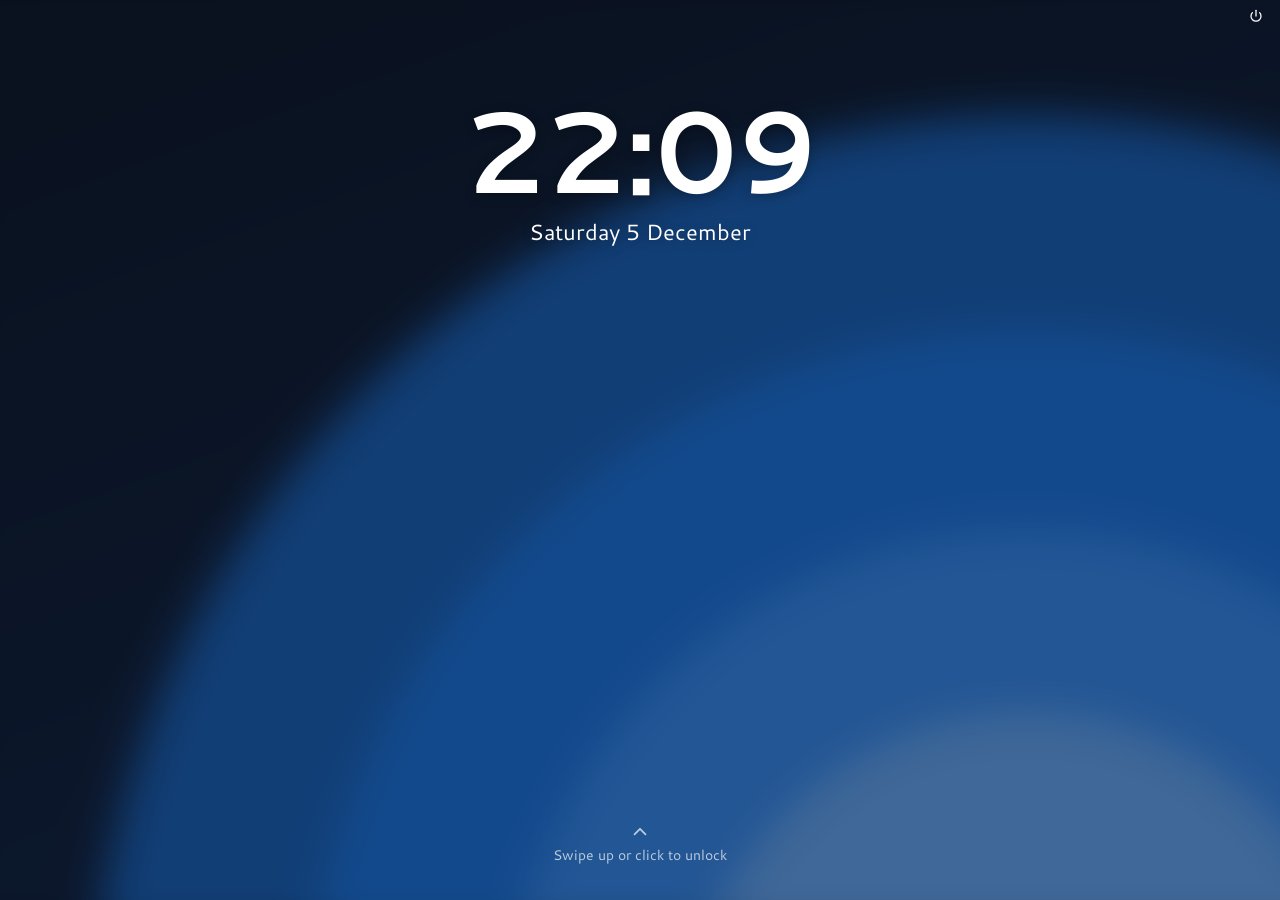
==== commit e81aeb59: "Add Control Center, make every Settings page work, polish the shell Control Center (replaces quick s" ====
--- a/web/os/index.html
+++ b/web/os/index.html
@@ -26,13 +26,15 @@
 
         <div id="overlay-scrim" class="scrim"></div>
         <div id="calendar" class="popover popover-center tray"></div>
-        <div id="quick" class="popover popover-end qs"></div>
+        <div id="control" class="popover popover-end cc"></div>
         <div id="banners" class="banners"></div>
         <div id="menu-scrim" class="scrim menu-scrim"></div>
         <div id="menu" class="menu"></div>
+        <div id="dialog" class="dialog-layer"></div>
 
         <div id="boot" class="boot is-hidden"></div>
         <div id="sleep" class="sleep"></div>
+        <div id="nightlight" class="nightlight"></div>
         <div id="dim" class="dim"></div>
     </div>
 </body>
--- a/web/os/css/os.css
+++ b/web/os/css/os.css
@@ -11,7 +11,9 @@
 @font-face { font-family: 'JetBrains Mono'; font-weight: 700; font-display: swap; src: url('../fonts/jetbrains-mono-latin-700-normal.woff2') format('woff2'); }
 
 :root {
-    font-size: min(calc(100vw / 128), calc(100vh / 80));
+    /* --ui-scale is Settings › Display › Interface Size */
+    --ui-scale: 1;
+    font-size: calc(min(calc(100vw / 128), calc(100vh / 80)) * var(--ui-scale));
 
     --accent: #3584e4;
     --accent-rgb: 53 132 228;
@@ -92,6 +94,8 @@
 
 button { font: inherit; color: inherit; background: none; border: 0; cursor: pointer; }
 button:disabled { opacity: .5; cursor: default; }
+:focus { outline: none; }
+:focus-visible { outline: .2rem solid rgb(var(--accent-rgb) / .7); outline-offset: .2rem; }
 input { font: inherit; color: inherit; user-select: text; }
 
 .icon { display: inline-flex; width: 1em; height: 1em; flex-shrink: 0; }
@@ -227,7 +231,7 @@
 .search-entry {
     width: 100%;
     height: 4rem;
-    padding: 0 1.6rem 0 4.2rem;
+    padding: 0 4rem 0 4.2rem;
     border: 0;
     border-radius: 2rem;
     background: rgba(255, 255, 255, .14);
@@ -235,19 +239,39 @@
     outline: none;
     transition: background .15s, box-shadow .15s;
 }
+.search-clear {
+    position: absolute;
+    right: .7rem;
+    top: 50%;
+    width: 2.6rem;
+    height: 2.6rem;
+    display: none;
+    align-items: center;
+    justify-content: center;
+    border-radius: 50%;
+    font-size: 1.3rem;
+    color: #fff;
+    background: rgba(255, 255, 255, .15);
+    transform: translateY(-50%);
+}
+.search-clear.is-visible { display: flex; }
+.search-clear:hover { background: rgba(255, 255, 255, .28); }
 .search-entry::placeholder { color: rgba(255, 255, 255, .6); }
 .search-entry:hover { background: rgba(255, 255, 255, .18); }
 .search-entry:focus { background: rgba(255, 255, 255, .2); box-shadow: inset 0 0 0 .2rem rgb(var(--accent-rgb) / .8); }
 
 .grid-scroll { flex: 1; width: 100%; min-height: 0; margin-top: 3.2rem; overflow-y: auto; overflow-x: hidden; }
 .app-grid {
-    display: grid;
-    grid-template-columns: repeat(auto-fill, 11.6rem);
-    justify-content: center;
-    gap: 1.6rem 1.6rem;
+    display: flex;
+    flex-wrap: wrap;
+    justify-content: center;
+    align-content: flex-start;
+    gap: 1.6rem;
     max-width: 104rem;
     margin: 0 auto;
 }
+.app-grid > .app-icon { width: 11.6rem; }
+.app-grid > .status-page { width: 100%; }
 
 .app-icon {
     position: relative;
@@ -362,6 +386,24 @@
 .dash .tile { width: 5.6rem; height: 5.6rem; border-radius: 1.4rem; }
 .dash .tile-letter { font-size: 2.5rem; }
 .dash .tile-ghost { font-size: 2.4rem; }
+.dash .app-icon::after {
+    content: attr(data-label);
+    position: absolute;
+    bottom: calc(100% + 1.4rem);
+    left: 50%;
+    padding: .5rem 1.1rem;
+    border-radius: .9rem;
+    background: rgba(24, 24, 27, .92);
+    color: #fff;
+    font-size: 1.2rem;
+    font-weight: 700;
+    white-space: nowrap;
+    pointer-events: none;
+    opacity: 0;
+    transform: translate(-50%, .4rem);
+    transition: opacity .12s, transform .12s var(--ease);
+}
+.dash .app-icon:hover::after { opacity: 1; transform: translate(-50%, 0); }
 .dash-sep { width: 1px; height: 4.4rem; margin: 0 .5rem; background: rgba(255, 255, 255, .22); }
 .run-dot {
     position: absolute;
@@ -708,11 +750,11 @@
 @keyframes banner-in { from { transform: translateY(-2.4rem); opacity: 0; } }
 @keyframes banner-out { to { transform: translateY(-2rem); opacity: 0; } }
 
-/* ---------- popovers (message tray, quick settings) ---------- */
+/* ---------- popovers (message tray, control center) ---------- */
 
 .scrim { position: absolute; inset: 0; z-index: 35; display: none; }   /* below the top bar so its buttons switch menus */
 .device[data-overlay="calendar"] #overlay-scrim,
-.device[data-overlay="quick"] #overlay-scrim { display: block; }
+.device[data-overlay="control"] #overlay-scrim { display: block; }
 .menu-scrim { z-index: 54; }
 .menu-scrim.is-open { display: block; }
 
@@ -733,7 +775,7 @@
 .popover-center { left: 50%; margin-left: -36rem; transform-origin: top center; }
 .popover-end { right: .6rem; transform-origin: top right; }
 .device[data-overlay="calendar"] #calendar,
-.device[data-overlay="quick"] #quick {
+.device[data-overlay="control"] #control {
     visibility: visible;
     opacity: 1;
     transform: none;
@@ -760,12 +802,24 @@
 .cal-day.is-other { color: var(--text-dim); opacity: .6; }
 .cal-day.is-today { background: var(--accent); color: #fff; font-weight: 700; }
 
-/* quick settings */
-.qs { width: 38rem; display: flex; flex-direction: column; gap: 1.6rem; }
-.qs-head { display: flex; align-items: center; justify-content: space-between; min-height: 4rem; }
-.qs-head-info { padding-left: .6rem; font-weight: 700; }
-.qs-head-buttons { display: flex; gap: .8rem; }
-.qs-round {
+/* control center */
+.cc { width: 42rem; max-height: calc(100% - var(--topbar-h) - 3rem); display: flex; flex-direction: column; gap: 1.4rem; }
+.cc-head { display: flex; align-items: center; justify-content: space-between; gap: 1rem; min-height: 4rem; }
+.cc-status { display: flex; align-items: center; gap: .8rem; padding-left: .4rem; font-weight: 700; min-width: 0; }
+.cc-chip {
+    display: inline-flex;
+    align-items: center;
+    gap: .6rem;
+    height: 2.8rem;
+    padding: 0 1.1rem;
+    border-radius: 1.4rem;
+    background: var(--btn-bg);
+    font-size: 1.2rem;
+    white-space: nowrap;
+}
+.cc-chip .icon { font-size: 1.4rem; }
+.cc-head-buttons { display: flex; gap: .8rem; flex-shrink: 0; }
+.cc-round {
     width: 4rem;
     height: 4rem;
     display: flex;
@@ -776,28 +830,159 @@
     font-size: 1.7rem;
     transition: background .15s;
 }
-.qs-round:hover { background: var(--btn-hover); }
-.qs-slider { display: flex; align-items: center; gap: 1.2rem; padding: 0 .6rem; font-size: 2rem; }
-.qs-slider input { flex: 1; }
-.qs-toggles { display: grid; grid-template-columns: 1fr 1fr; gap: 1rem; }
-.qs-toggle {
+.cc-round:hover { background: var(--btn-hover); }
+.cc-slider { display: flex; align-items: center; gap: 1.2rem; padding: 0 .6rem; font-size: 2rem; }
+.cc-slider input { flex: 1; }
+.cc-value { width: 4.4rem; text-align: right; font-size: 1.25rem; font-weight: 700; font-variant-numeric: tabular-nums; }
+
+.cc-toggles { display: grid; grid-template-columns: 1fr 1fr; gap: 1rem; }
+.cc-toggle {
     height: 5.4rem;
     display: flex;
-    align-items: center;
-    gap: 1.2rem;
-    padding: 0 1.6rem;
     border-radius: 2.7rem;
     background: var(--btn-bg);
+    overflow: hidden;
+    transition: background .15s;
+}
+.cc-toggle.is-active { background: var(--accent); color: #fff; }
+.cc-toggle-main {
+    flex: 1;
+    min-width: 0;
+    display: flex;
+    align-items: center;
+    gap: 1.2rem;
+    padding: 0 1.4rem 0 1.8rem;
     text-align: left;
-    font-size: 1.9rem;
     transition: background .15s;
 }
-.qs-toggle:hover { background: var(--btn-hover); }
-.qs-toggle.is-active { background: var(--accent); color: #fff; }
-.qs-toggle.is-active:hover { filter: brightness(1.08); }
-.qs-toggle-text { display: flex; flex-direction: column; min-width: 0; }
-.qs-toggle-title { font-size: 1.3rem; font-weight: 700; white-space: nowrap; overflow: hidden; text-overflow: ellipsis; }
-.qs-toggle-sub { font-size: 1.15rem; opacity: .75; }
+.cc-toggle-main:hover { background: var(--hover); }
+.cc-toggle.is-active .cc-toggle-main:hover { background: rgba(255, 255, 255, .12); }
+.cc-toggle-icon { font-size: 1.9rem; }
+.cc-toggle-text { display: flex; flex-direction: column; min-width: 0; }
+.cc-toggle-title { font-size: 1.3rem; font-weight: 700; white-space: nowrap; overflow: hidden; text-overflow: ellipsis; }
+.cc-toggle-sub { font-size: 1.15rem; opacity: .75; white-space: nowrap; }
+.cc-toggle-arrow {
+    width: 4.4rem;
+    flex-shrink: 0;
+    display: flex;
+    align-items: center;
+    justify-content: center;
+    font-size: 1.6rem;
+    box-shadow: inset 1px 0 rgba(127, 127, 127, .25);
+    transition: background .15s;
+}
+.cc-toggle.is-active .cc-toggle-arrow { box-shadow: inset 1px 0 rgba(255, 255, 255, .25); }
+.cc-toggle-arrow:hover { background: var(--hover); }
+.cc-toggle-arrow .icon { transition: transform .2s var(--ease); }
+.cc-toggle.is-expanded .cc-toggle-arrow .icon { transform: rotate(90deg); }
+
+.cc-menu {
+    display: flex;
+    flex-direction: column;
+    gap: 1.2rem;
+    padding: 1.4rem;
+    border-radius: 1.8rem;
+    background: var(--card-bg);
+    animation: cc-menu-in .2s var(--ease-out);
+}
+@keyframes cc-menu-in { from { opacity: 0; transform: translateY(-.6rem); } }
+.cc-menu-title { display: flex; align-items: center; gap: 1rem; font-weight: 700; }
+.cc-menu-title .icon { font-size: 1.7rem; }
+.cc-accents { display: flex; justify-content: space-between; }
+.accent-sm { width: 3rem; height: 3rem; font-size: 1.5rem; }
+.accent-sm.is-active { box-shadow: 0 0 0 .2rem var(--popover-bg), 0 0 0 .4rem currentColor; color: var(--text); }
+.accent-sm.is-active .icon { color: #fff; }
+
+.cc-scroll { min-height: 0; overflow-y: auto; margin: 0 -.4rem; padding: 0 .4rem; }
+.cc-section { display: flex; flex-direction: column; gap: .6rem; }
+.cc-section-head {
+    display: flex;
+    align-items: center;
+    justify-content: space-between;
+    padding: .4rem .6rem;
+    font-size: 1.25rem;
+    font-weight: 700;
+    color: var(--text-dim);
+}
+.cc-apps { display: flex; flex-direction: column; gap: .2rem; }
+.cc-app { display: flex; align-items: center; gap: .4rem; border-radius: 1.2rem; transition: background .15s; }
+.cc-app:hover { background: var(--hover); }
+.cc-app-main { flex: 1; min-width: 0; display: flex; align-items: center; gap: 1.1rem; padding: .7rem .8rem; text-align: left; }
+.cc-app-text { display: flex; flex-direction: column; min-width: 0; }
+.cc-app-name { font-weight: 700; white-space: nowrap; overflow: hidden; text-overflow: ellipsis; }
+.cc-app-state { font-size: 1.15rem; color: var(--text-dim); }
+.cc-app-quit {
+    width: 3.2rem;
+    height: 3.2rem;
+    margin-right: .6rem;
+    display: flex;
+    align-items: center;
+    justify-content: center;
+    border-radius: 50%;
+    font-size: 1.4rem;
+    color: var(--text-dim);
+    background: var(--btn-bg);
+    transition: background .15s, color .15s;
+}
+.cc-app-quit:hover { background: var(--btn-hover); color: var(--text); }
+.cc-empty { padding: 1.2rem .6rem; color: var(--text-dim); font-size: 1.3rem; }
+.cc-notifs {
+    display: flex;
+    align-items: center;
+    gap: 1rem;
+    padding: 1.1rem 1.4rem;
+    border-radius: 1.4rem;
+    background: var(--btn-bg);
+    font-weight: 700;
+    text-align: left;
+    transition: background .15s;
+}
+.cc-notifs span { flex: 1; }
+.cc-notifs:hover { background: var(--btn-hover); }
+.link-btn { color: var(--accent); font-weight: 700; font-size: 1.25rem; }
+.link-btn:hover { text-decoration: underline; }
+
+/* ---------- alert dialog ---------- */
+
+.dialog-layer {
+    position: absolute;
+    inset: 0;
+    z-index: 56;
+    display: flex;
+    align-items: center;
+    justify-content: center;
+    background: rgba(0, 0, 0, .45);
+    opacity: 0;
+    visibility: hidden;
+    transition: opacity .18s var(--ease), visibility 0s .18s;
+}
+.dialog-layer.is-open { opacity: 1; visibility: visible; transition: opacity .18s var(--ease), visibility 0s; }
+.dialog {
+    width: 38rem;
+    padding: 2.8rem 2.4rem 2.4rem;
+    border-radius: 2.6rem;
+    background: var(--popover-bg);
+    color: var(--text);
+    box-shadow: var(--shadow);
+    text-align: center;
+    transform: scale(.94);
+    transition: transform .22s var(--ease-out);
+}
+.dialog-layer.is-open .dialog { transform: none; }
+.dialog-title { font-size: 1.9rem; font-weight: 700; }
+.dialog-body { margin-top: .9rem; font-size: 1.35rem; color: var(--text-dim); line-height: 1.45; }
+.dialog-buttons { display: grid; grid-template-columns: 1fr 1fr; gap: 1.2rem; margin-top: 2.4rem; }
+.dialog-btn {
+    height: 4rem;
+    border-radius: 2rem;
+    background: var(--btn-bg);
+    font-weight: 700;
+    transition: background .15s, filter .15s;
+}
+.dialog-btn:hover { background: var(--btn-hover); }
+.dialog-btn.is-suggested { background: var(--accent); color: #fff; }
+.dialog-btn.is-destructive { background: #c01c28; color: #fff; }
+.dialog-btn.is-suggested:hover, .dialog-btn.is-destructive:hover { filter: brightness(1.1); }
 
 /* ---------- context menu ---------- */
 
@@ -876,6 +1061,16 @@
 }
 .device.is-asleep .sleep { opacity: 1; pointer-events: auto; }
 .dim { position: absolute; inset: 0; z-index: 80; background: #000; opacity: 0; pointer-events: none; }
+.nightlight {
+    position: absolute;
+    inset: 0;
+    z-index: 79;
+    background: #ff8a2a;
+    mix-blend-mode: multiply;
+    opacity: 0;
+    pointer-events: none;
+    transition: opacity .6s var(--ease);
+}
 
 /* ---------- controls (libadwaita) ---------- */
 
@@ -1015,10 +1210,17 @@
 .row-buttons { display: flex; gap: .6rem; }
 .row-stack { flex-direction: column; align-items: stretch; gap: .8rem; }
 .row-placeholder { justify-content: center; color: var(--text-dim); }
-.row-error { color: var(--destructive); font-size: 1.2rem; }
-.row-error:empty { display: none; }
+.row-status { color: var(--text-dim); font-size: 1.25rem; }
+.row-status.is-error { color: var(--destructive); }
+.row-status:empty { display: none; }
+.pref-footnote { margin: -1.4rem 0 0 .2rem; font-size: 1.2rem; color: var(--text-dim); }
+.time-preview { display: flex; flex-direction: column; align-items: center; padding: .6rem 0 2.6rem; }
+.time-preview-clock { font-size: 5.6rem; font-weight: 700; line-height: 1.1; font-variant-numeric: tabular-nums; }
+.time-preview-date { color: var(--text-dim); font-size: 1.5rem; }
 .entry-row { display: flex; gap: .8rem; }
-.range-wrap input { width: 28rem; }
+.range-wrap { display: flex; align-items: center; gap: 1.2rem; }
+.range-wrap input { width: 26rem; }
+.range-value { width: 4.4rem; text-align: right; font-weight: 700; font-size: 1.25rem; color: var(--text-dim); font-variant-numeric: tabular-nums; }
 
 .style-choices { display: flex; justify-content: center; gap: 2.4rem; margin-bottom: 2.8rem; }
 .style-choice { display: flex; flex-direction: column; align-items: center; gap: .9rem; font-weight: 700; }
